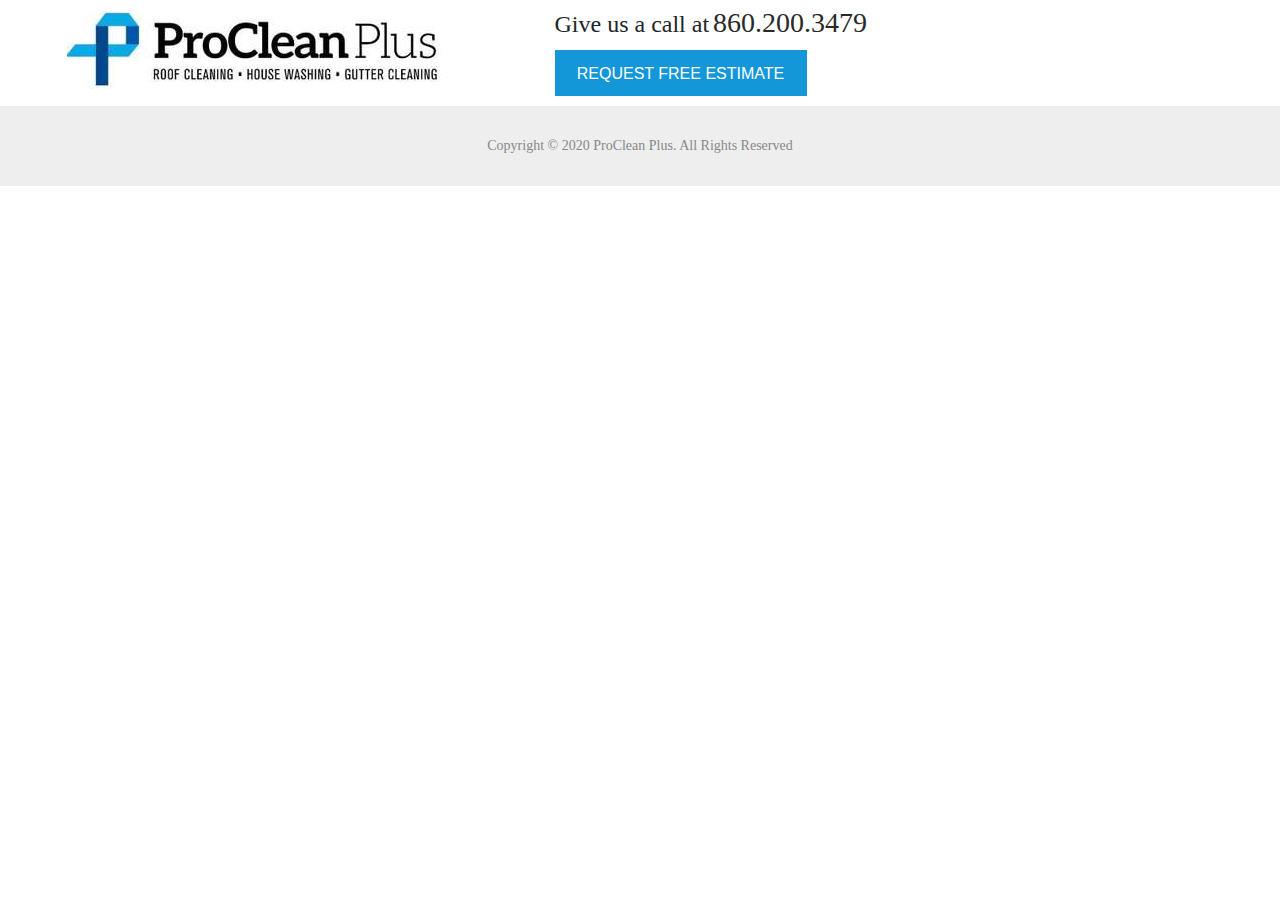
==== roofwash.html @ 71ecc5a1 "page set up" ====
<!DOCTYPE html>
<html lang="en">

<head>
    <meta charset="UTF-8" />
    <meta http-equiv="X-UA-Compatible" content="IE=edge" />
    <meta name="viewport" content="width=device-width, initial-scale=1.0" />
    <title>Pro Clean Plus HTML 5 Landing Page</title>
    <!-- Cabin Font CSS -->
    <link rel="preconnect" href="https://fonts.googleapis.com" />
    <link rel="preconnect" href="https://fonts.gstatic.com" crossorigin />
    <link href="https://fonts.googleapis.com/css2?family=Cabin:wght@400;500;600;700&display=swap" rel="stylesheet" />
    <!-- Bai Jamjuree Font CSS -->
    <link rel="stylesheet" href="assets/css/bai-jamjuree-fonts.css" />
    <!-- Bootstrap CSS -->
    <link rel="stylesheet" href="assets/css/bootstrap.min.css" />
    <!-- Style CSS -->
    <link rel="stylesheet" href="assets/css/style.css" />
</head>

<body>
    <!-- Bootstrap JS -->
    <header class="header-area">
        <div class="container">
            <div class="row">
                <div class="col-lg-5">
                    <img src="./assets/Images/main-logo.jpg" alt="" srcset="">
                </div>
                <div class="col-lg-7">
                    <div>
                        <p class="call-info">
                            <span>Give us a call at</span>
                            <a href="tel:+8602003479">860.200.3479</a>
                        </p>
                        <div class="header-btn">
                            <a class="btn-primary" href="">REQUEST FREE ESTIMATE</a>
                        </div>
                    </div>
                </div>
            </div>
        </div>
    </header>


    <footer class="footer-area">
        <p>Copyright © 2020 ProClean Plus. All Rights Reserved</p>
    </footer>
    <script src="assets/js/bootstrap.bundle.min.js"></script>
</body>

</html>
---- assets/css/bai-jamjuree-fonts.css ----
@font-face {
  font-family: "bai_jamjureebold";
  src: url([data-uri])
    format("truetype");
  font-weight: normal;
  font-style: normal;
}

@font-face {
  font-family: "bai_jamjureeregular";
  src: url([data-uri])
    format("truetype");
  font-weight: normal;
  font-style: normal;
}

@font-face {
  font-family: "bai_jamjuree_lightregular";
  src: url([data-uri])
    format("truetype");
  font-weight: normal;
  font-style: normal;
}

@font-face {
  font-family: "bai_jamjuree_mediumregular";
  src: url([data-uri])
    format("truetype");
  font-weight: normal;
  font-style: normal;
}

@font-face {
  font-family: "bai_jamjuree_semiboldregular";
  src: url([data-uri])
    format("truetype");
  font-weight: normal;
  font-style: normal;
}
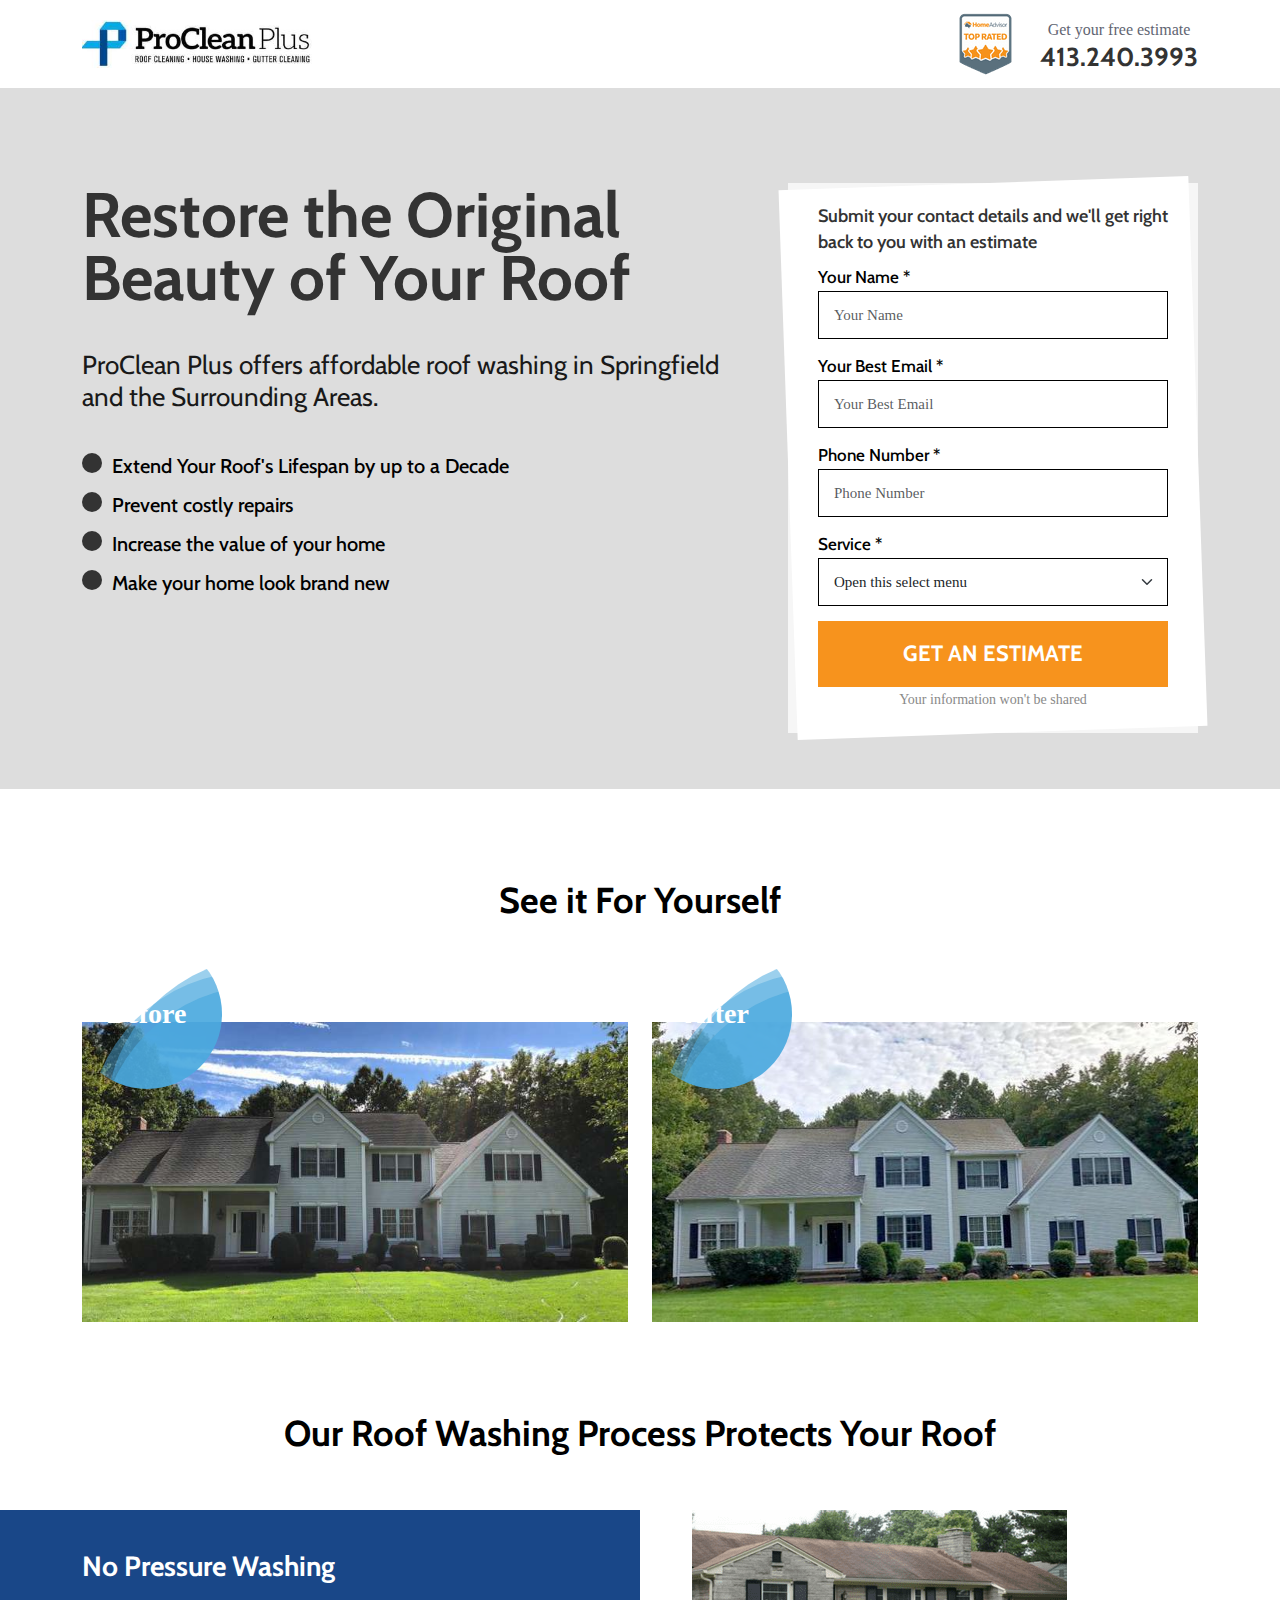
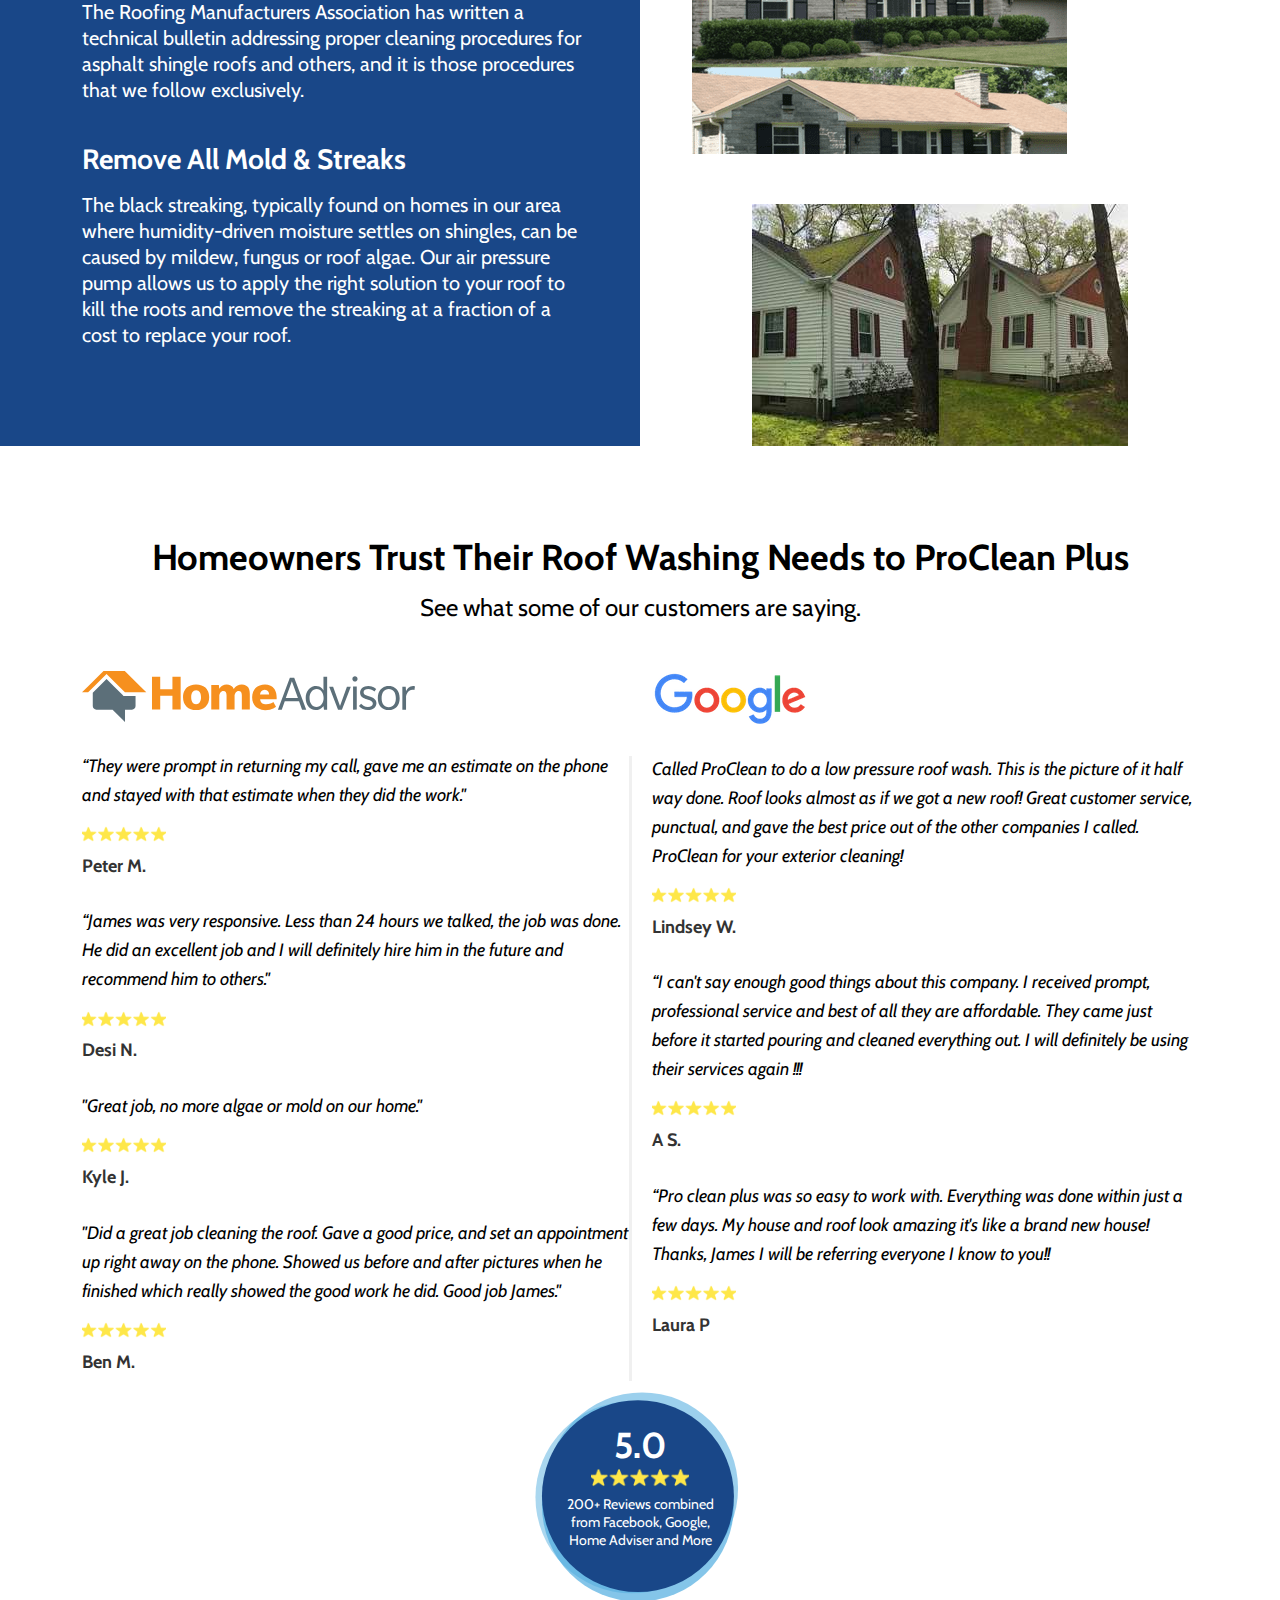
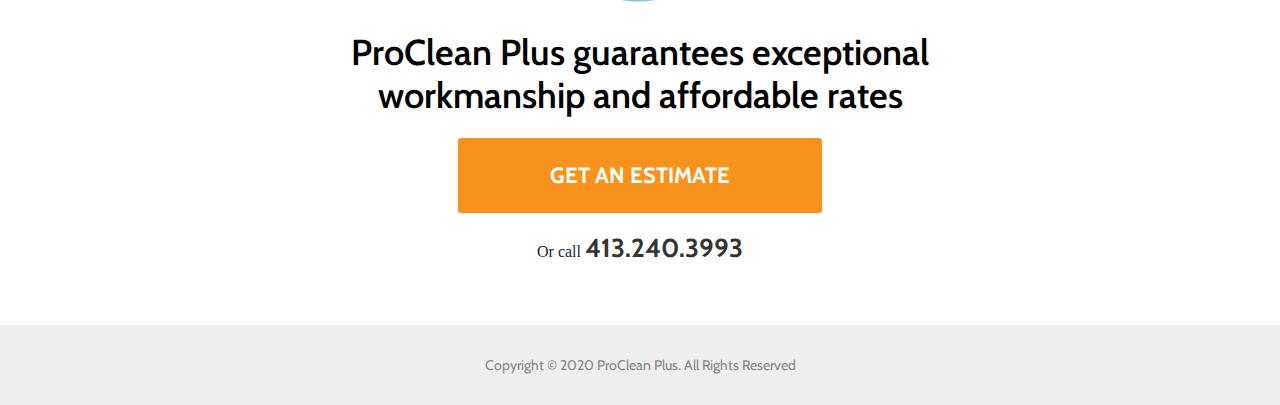
==== commit be64f8e8: "washing page update" ====
--- a/roofwash.html
+++ b/roofwash.html
@@ -5,7 +5,7 @@
     <meta charset="UTF-8" />
     <meta http-equiv="X-UA-Compatible" content="IE=edge" />
     <meta name="viewport" content="width=device-width, initial-scale=1.0" />
-    <title>Pro Clean Plus HTML 5 Landing Page</title>
+    <title>Roof Washing - Pro Clean Plus HTML 5 Landing Page</title>
     <!-- Cabin Font CSS -->
     <link rel="preconnect" href="https://fonts.googleapis.com" />
     <link rel="preconnect" href="https://fonts.gstatic.com" crossorigin />
@@ -20,31 +20,299 @@
 
 <body>
     <!-- Bootstrap JS -->
-    <header class="header-area">
+    <header class="header-area roof-header">
+        <div class="container">
+            <div class="row align-items-center">
+                <div class="col-lg-5 col-6">
+                    <div class="roof-logo">
+                        <img src="./assets/Images/main-logo.jpg" alt="" srcset="" />
+                    </div>
+                </div>
+                <div class="col-lg-7 col-6">
+                    <div class=" roof-head-right d-flex align-items-center justify-content-end">
+                        <img class="me-3" src="./assets/Images/roof-washing/top-rated.png" alt="" srcset="">
+                        <p class="call-info m-0">
+                            <span class="">Get your free estimate </span> <br />
+                            <a href="tel:+4132403993">413.240.3993</a>
+                        </p>
+                    </div>
+                </div>
+            </div>
+        </div>
+        </div>
+    </header>
+    <main>
+        <div class="roof-hero-area d-flex align-items-center">
+            <div class="container">
+                <div class="row">
+                    <div class="col-md-7">
+                        <div class="roof-hero-content">
+                            <h2>Restore the Original Beauty of Your Roof</h2>
+                            <p>ProClean Plus offers affordable roof washing in Springfield and the Surrounding Areas.
+                            </p>
+                            <div class="hero-list">
+                                <p>Extend Your Roof's Lifespan by up to a Decade</p>
+                                <p>Prevent costly repairs </p>
+                                <p>Increase the value of your home </p>
+                                <p>Make your home look brand new </p>
+                            </div>
+                        </div>
+                    </div>
+                    <div class="col-md-5">
+                        <div class="roof-washing-form">
+                            <p>Submit your contact details and we'll get right back to you with an estimate</p>
+                            <form action="#">
+                                <div class="form-group">
+                                    <label for="">Your Name *</label>
+                                    <input type="text" class="form-control" placeholder="Your Name"
+                                        fdprocessedid="9j7lqc">
+                                </div>
+                                <div class="form-group">
+                                    <label for="">Your Best Email *</label>
+                                    <input type="email" class="form-control" placeholder="Your Best Email"
+                                        fdprocessedid="876w1z">
+                                </div>
+                                <div class="form-group">
+                                    <label for="">Phone Number *</label>
+                                    <input type="text" class="form-control" placeholder="Phone Number"
+                                        fdprocessedid="obky">
+                                </div>
+                                <div class="form-group">
+                                    <label for="">Service *</label>
+                                    <select class="form-select" id="floatingSelect"
+                                        aria-label="Floating label select example">
+                                        <option selected>Open this select menu</option>
+                                        <option value="">Choose Service</option>
+                                        <option value="Residential Roof Wash">Residential Roof Wash</option>
+                                        <option value="Commercial Roof Wash">Commercial Roof Wash</option>
+                                    </select>
+                                </div>
+                                <div class="submitform">
+                                    <input class="roof-btn" type="submit" value="GET AN ESTIMATE" fdprocessedid="djamx">
+                                    <label for="">Your information won't be shared
+                                    </label>
+                                </div>
+
+                            </form>
+                        </div>
+                    </div>
+                </div>
+            </div>
+        </div>
+
+        <!-- See it For Yourself -->
+        <div class="clean-work see-it py-50">
+            <div class="container">
+                <div class="row">
+                    <div class="col-12">
+                        <div class="roof-section-title">
+                            <h2>See it For Yourself</h2>
+                        </div>
+                    </div>
+                </div>
+            </div>
+            <div class="container">
+                <div class="row">
+                    <div class="col-lg-6 col-md-6">
+                        <div class="single-work see-it-item">
+                            <div class="see-it-btn">
+                                <a class="before-btn" href="#">Before</a>
+                            </div>
+                            <img src="./assets/Images/roof-washing/cleanHome1.jpg" alt="" />
+                        </div>
+                    </div>
+                    <div class="col-lg-6 col-md-6">
+                        <div class="single-work see-it-item">
+                            <div class="see-it-btn">
+                                <a class="before-btn" href="#">After</a>
+                            </div>
+                            <img src="./assets/Images/roof-washing/cleanHome.jpg" alt="" />
+                        </div>
+                    </div>
+                </div>
+            </div>
+        </div>
+
+        <!-- roof-section-title -->
+        <div class="roof-section-title">
+            <div class="container">
+                <div class="row">
+                    <div class="col">
+                        <div class="roof-title">
+                            <h2>Our Roof Washing Process Protects Your Roof</h2>
+                        </div>
+                    </div>
+                </div>
+            </div>
+        </div>
+        <!-- washing-process -->
+        <div class="washing-process">
+            <div class="container">
+                <div class="row ">
+                    <div class="col-lg-6 col-sm-6 col-12">
+                        <div class="washing-process-content">
+                            <div class="single-washing-process">
+                                <h3>No Pressure Washing</h3>
+                                <p>The Roofing Manufacturers Association has written a technical bulletin addressing
+                                    proper cleaning procedures for asphalt shingle roofs and others, and it is those
+                                    procedures that we follow exclusively.</p>
+                            </div>
+                            <div class="single-washing-process">
+                                <h3>Remove All Mold & Streaks</h3>
+                                <p>The black streaking, typically found on homes in our area where humidity-driven
+                                    moisture settles on shingles, can be caused by mildew, fungus or roof algae. Our
+                                    air pressure pump allows us to apply the right solution to your roof to kill the
+                                    roots and remove the streaking at a fraction of a cost to replace your roof.</p>
+                            </div>
+                        </div>
+                    </div>
+                    <div class="col-lg-6 col-sm-6 col-12">
+                        <div class="washing-process-images">
+                            <div class="single-washing-img first-washing-img">
+                                <img src="./assets/Images/roof-washing/single-washing-process1.png" alt="">
+                            </div>
+                            <div class="single-washing-img second-washing-img">
+                                <img src="./assets/Images/roof-washing/single-washing-process2.jpg" alt="">
+                            </div>
+                        </div>
+                    </div>
+
+                </div>
+            </div>
+        </div>
+        <!-- customers feedback area -->
+        <div class="customers-feedback">
+            <div class="container">
+                <div class="row">
+                    <div class="col">
+                        <div class="feedback-title">
+                            <h2>Homeowners Trust Their Roof Washing Needs to ProClean Plus</h2>
+                            <p>See what some of our customers are saying.
+                            </p>
+                        </div>
+                    </div>
+                </div>
+            </div>
+            <div class="container">
+                <div class="row">
+                    <div class="col-md-6">
+                        <div class="single-feedback">
+                            <img src="./assets/Images/roof-washing/homeadvisor.svg" alt="" srcset="">
+                            <div class="single-customer-feedback">
+                                <p>
+                                    “They were prompt in returning my call, gave me an estimate on the phone and stayed
+                                    with that estimate when they did the work."
+                                </p>
+                                <img src="./assets/Images/testimonial-review.png" alt="">
+                                <h5>Peter M.</h5>
+                            </div>
+                            <div class="single-customer-feedback">
+                                <p>
+                                    “James was very responsive. Less than 24 hours we talked, the job was done. He did
+                                    an excellent job and I will definitely hire him in the future and recommend him to
+                                    others."
+                                </p>
+                                <img src="./assets/Images/testimonial-review.png" alt="">
+                                <h5>Desi N.</h5>
+                            </div>
+                            <div class="single-customer-feedback">
+                                <p>
+                                    "Great job, no more algae or mold on our home."
+                                </p>
+                                <img src="./assets/Images/testimonial-review.png" alt="">
+                                <h5>Kyle J.</h5>
+                            </div>
+                            <div class="single-customer-feedback">
+                                <p>
+                                    "Did a great job cleaning the roof. Gave a good price, and set an appointment up
+                                    right away on the phone. Showed us before and after pictures when he finished which
+                                    really showed the good work he did. Good job James."
+                                </p>
+                                <img src="./assets/Images/testimonial-review.png" alt="">
+                                <h5>Ben M.</h5>
+                            </div>
+                        </div>
+                    </div>
+                    <div class="col-md-6">
+                        <div class="single-feedback single-right-feedback">
+                            <img src="./assets/Images/roof-washing/google-logo.png" alt="" srcset="">
+                            <div class="single-customer-feedback">
+                                <p>Called ProClean to do a low pressure roof wash. This is the picture of it half way
+                                    done. Roof looks almost as if we got a new roof! Great customer service, punctual,
+                                    and gave the best price out of the other companies I called. ProClean for your
+                                    exterior cleaning!</p>
+                                <img src="./assets/Images/testimonial-review.png" alt="">
+                                <h5>Lindsey W.</h5>
+                            </div>
+                            <div class="single-customer-feedback">
+                                <p>“I can't say enough good things about this company. I received prompt, professional
+                                    service and best of all they are affordable. They came just before it started
+                                    pouring and cleaned everything out. I will definitely be using their services again
+                                    !!!</p>
+                                <img src="./assets/Images/testimonial-review.png" alt="">
+                                <h5>A S.</h5>
+                            </div>
+                            <div class="single-customer-feedback">
+                                <p>“Pro clean plus was so easy to work with. Everything was done within just a few days.
+                                    My house and roof look amazing it's like a brand new house! Thanks, James I will be
+                                    referring everyone I know to you!! </p>
+                                <img src="./assets/Images/testimonial-review.png" alt="">
+                                <h5>Laura P</h5>
+                            </div>
+                        </div>
+                    </div>
+                </div>
+            </div>
+            <div class="container">
+                <div class="row">
+                    <div class="col-12">
+                        <div class="customer-content">
+                            <div class="customer-review">
+                                <!-- <img src="./assets/Images/roof-washing/customar-review.svg" alt="" srcset=""> -->
+                                <h4>5.0</h4>
+                                <img src="./assets/Images/testimonial-review.png" alt="">
+                                <p>200+ Reviews combined from Facebook, Google, Home Adviser and More
+
+                                </p>
+                            </div>
+                            <h3>ProClean Plus guarantees exceptional <br /> workmanship and affordable rates</h3>
+                            <div class="customer-help">
+                                <a class="roof-btn" href="#">GET AN ESTIMATE</a>
+                                <p>
+                                    <span>Or call</span>
+                                    <a href="tel:+4132403993">413.240.3993</a>
+                                </p>
+                            </div>
+                        </div>
+                    </div>
+                </div>
+            </div>
+        </div>
+    </main>
+
+
+
+    <footer class="footer-area roof-washing-footer">
         <div class="container">
             <div class="row">
-                <div class="col-lg-5">
-                    <img src="./assets/Images/main-logo.jpg" alt="" srcset="">
-                </div>
-                <div class="col-lg-7">
-                    <div>
-                        <p class="call-info">
-                            <span>Give us a call at</span>
-                            <a href="tel:+8602003479">860.200.3479</a>
-                        </p>
-                        <div class="header-btn">
-                            <a class="btn-primary" href="">REQUEST FREE ESTIMATE</a>
-                        </div>
-                    </div>
-                </div>
-            </div>
-        </div>
-    </header>
-
-
-    <footer class="footer-area">
-        <p>Copyright © 2020 ProClean Plus. All Rights Reserved</p>
+                <div class="col">
+                    <p>
+                        Copyright © 2020 ProClean Plus. All Rights Reserved
+                    </p>
+                </div>
+            </div>
+
+        </div>
     </footer>
+
+
+
+
+
+
+
+
+
     <script src="assets/js/bootstrap.bundle.min.js"></script>
 </body>
 
--- a/assets/css/style.css
+++ b/assets/css/style.css
@@ -8,6 +8,7 @@
   --pcp-primary-font-family: "Cabin", sans-serif;
   --pcp-secondary-font-family: "bai_jamjureebold";
 }
+/* font-family: var(--pcp-secondary-font-family); */
 *,
 *::before,
 *::after {
@@ -51,12 +52,10 @@
 .container {
   width: 100%;
   margin: 0 auto;
-  max-width: 1170px;
+  max-width: 1140px;
 }
 .btn-primary {
-  display: flex;
-  align-items: center;
-  justify-content: center;
+  display: inline-block;
   width: 252px;
   height: 46px;
   background: rgba(19, 151, 216, 1);
@@ -67,6 +66,7 @@
   font-family: Arial, sans-serif;
   text-align: center;
   transition: all 0.3s ease 0s;
+  line-height: 46px;
 }
 .py-50 {
   padding: 50px 0;
@@ -78,6 +78,10 @@
 .header-area {
   padding: 10px 0;
   background: rgba(255, 255, 255, 1);
+  box-shadow: rgba(0, 0, 0, 0.15) 0px 1px 5px 0px;
+}
+a.btn-primary.mobile-btn {
+  display: none;
 }
 .call-info span {
   font-size: 24px;
@@ -87,9 +91,181 @@
 .call-info a {
   color: rgb(41, 41, 41);
   font-size: 28px;
-}
-
+  text-decoration: underline;
+  margin-right: 12px;
+}
+/* Hero area */
+.hero-area {
+  position: relative;
+  min-height: 780px;
+}
+.hero-content h2 {
+  font-weight: 700;
+  font-family: bai_jamjuree_semiboldregular;
+  font-size: 42px;
+  color: rgb(0, 0, 0);
+  line-height: 58px;
+}
+
+.hero-content > p {
+  font-family: bai_jamjuree_lightregular;
+  color: rgb(49, 49, 49);
+  font-size: 22px;
+  line-height: 32px;
+}
+.hero-btn .cta-btn {
+  margin-left: 0;
+  margin-top: 30px;
+  width: 360px;
+}
+
+.hero-btn p {
+  margin-top: 15px;
+  font-family: bai_jamjuree_lightregular;
+  font-size: 20px;
+  color: rgb(62, 62, 100);
+}
+
+.hero-btn {
+  margin: 30px 0 26px;
+  width: 360px;
+  text-align: center;
+  margin-left: 8px;
+}
+
+.hero-btn p a {
+  font-size: 24px;
+  font-weight: 700;
+  color: #3e3e64;
+  text-decoration: underline;
+}
+
+.hero-btn .cta-btn a {
+  width: 360px;
+}
+.hero-quote {
+  position: relative;
+}
+
+.hero-quote img {
+  position: absolute;
+  right: 0;
+}
+
+.hero-quote p {
+  padding-right: 106px;
+  line-height: 31px;
+  font-family: bai_jamjuree_lightregular;
+  font-size: 20px;
+  color: rgb(38, 38, 63);
+  font-style: italic;
+}
+.hero-review {
+  display: flex;
+  align-items: center;
+  justify-content: space-between;
+  font-family: bai_jamjuree_lightregular;
+  font-size: 22px;
+  color: rgb(96, 96, 104);
+  font-style: italic;
+  margin-top: 20px;
+}
+.hero-review h4 {
+  margin-bottom: 2px;
+}
+
+.hero-review p {
+  font-size: 18px;
+}
+
+.hero-action {
+  text-align: center;
+}
+
+.hero-action img {
+  margin-bottom: 10px;
+}
+
+.hero-action .btn-primary {
+  display: block;
+  border-style: solid;
+  z-index: 89;
+  width: 170px;
+  height: 44px;
+  line-height: 44px;
+  background: rgba(19, 151, 216, 0);
+  color: #1397d8;
+  border-width: 1px;
+  border-color: #1397d8;
+  font-size: 16px;
+  font-weight: 400;
+  font-style: normal;
+  text-align: center;
+}
+
+.hero-img {
+  background: rgba(255, 255, 255, 0);
+  background-image: url(../Images/herobg.jpg);
+  background-repeat: no-repeat;
+  background-position: center center;
+  background-size: cover;
+  width: 46%;
+  height: 100%;
+  position: absolute;
+  top: 0;
+  right: 0;
+}
+
+/* service details */
+.services-details {
+  position: relative;
+  padding: 90px 0;
+}
+.single-services-img {
+  background: url(../Images/process1.jpg) no-repeat scroll center center/cover;
+  width: 50%;
+  height: 100%;
+  position: absolute;
+  top: 0;
+  right: 0;
+}
+.single-services-img.left-auto {
+  background: url(../Images/process2.jpg) no-repeat scroll center center/cover;
+  right: auto;
+  left: 0;
+}
+.single-services-img2 {
+  background: url(../Images/process3.jpg) no-repeat scroll center center/cover;
+  width: 50%;
+  height: 100%;
+  position: absolute;
+  top: 0;
+  right: 0;
+}
+.single-services-img2.left-auto {
+  background: url(../Images/process4.jpg) no-repeat scroll center center/cover;
+  right: auto;
+  left: 0;
+}
+
+.single-services h3 {
+  font-family: bai_jamjuree_semiboldregular;
+  font-size: 36px;
+  color: rgb(78, 78, 78);
+  line-height: 38px;
+}
+
+.single-services p {
+  font-family: bai_jamjuree_lightregular;
+  font-size: 22px;
+  color: rgb(38, 38, 63);
+  line-height: 34px;
+}
 /* testimonial area */
+.testimonial-area {
+  position: relative;
+  padding: 120px 0 70px;
+}
 .testimonial-review {
   display: flex;
   align-items: center;
@@ -107,12 +283,28 @@
   z-index: 24;
   max-width: 540px;
   max-height: 360px;
-  width: 540px;
+  width: 100%;
   height: 360px;
   padding: 0 32px;
   font-size: 20px;
   font-style: italic;
   color: #26263f;
+  font-family: var(--pcp-secondary-font-family);
+}
+.single-testimonial p {
+  color: #26263f;
+  font-weight: 400 !important;
+  font-family: bai_jamjuree_lightregular;
+  line-height: 29px;
+}
+
+.single-testimonial h5 {
+  color: #26263f;
+  font-weight: 400 !important;
+  font-family: bai_jamjuree_lightregular;
+  line-height: 29px;
+  margin: 16px 0;
+  font-size: 20px;
 }
 
 .testimonial-area.py-50 {
@@ -132,10 +324,7 @@
 
 /* clean work */
 .clean-btn {
-  display: block;
   background: rgba(35, 78, 151, 1);
-  border-style: none;
-  border-radius: 0px;
   width: 183px;
   height: 57px;
   position: relative;
@@ -149,8 +338,6 @@
 
 .clean-btn a {
   background: rgba(19, 151, 216, 1);
-  border-style: none;
-  border-radius: 0px;
   left: 8px;
   top: 9px;
   z-index: 96;
@@ -162,11 +349,25 @@
   justify-content: center;
 }
 /* work process area */
+.work-process-area {
+  position: relative;
+  /* height: 1100px; */
+}
+
+.process-img {
+  background: url(../Images/home.png) no-repeat scroll center center / cover;
+  width: 46%;
+  height: 100%;
+  position: absolute;
+  top: 0;
+  right: 0;
+}
 .process-title h2 {
   font-size: 48px;
   color: #222;
   font-weight: 700;
   margin-bottom: 40px;
+  font-family: var(--pcp-secondary-font-family);
 }
 .process-list {
   display: flex;
@@ -240,10 +441,7 @@
   margin-bottom: 35px;
 }
 .cta-btn {
-  display: block;
   background: rgba(35, 78, 151, 1);
-  border-style: none;
-  border-radius: 0px;
   position: relative;
   font-family: bai_jamjuree_lightregular;
   font-size: 22px;
@@ -255,8 +453,6 @@
 }
 .cta-btn a {
   background: rgba(19, 151, 216, 1);
-  border-style: none;
-  border-radius: 0px;
   right: 8px;
   bottom: 9px;
   z-index: 96;
@@ -281,13 +477,758 @@
   color: #3e3e64;
   text-decoration: underline;
 }
-/* Footer area */
-.footer-area p {
-  display: block;
-  padding: 40px 0;
+footer.footer-area {
+  padding: 10px 0;
+  position: relative;
+}
+
+footer.footer-area p {
   text-align: center;
   font-size: 14px;
   color: #888;
+}
+/* Roof washing */
+.roof-logo img {
+  width: 230px;
+}
+
+.roof-head-right .call-info span {
+  color: rgb(95, 101, 114);
+  font-weight: normal;
+  font-size: 16px;
+}
+
+.roof-head-right .call-info {
+  text-align: center;
+}
+
+.roof-head-right .call-info a {
+  color: rgb(51, 51, 51);
+  font-family: Cabin;
+  font-weight: 700;
+  font-style: normal;
+  font-size: 26px;
+  text-decoration: none;
+  margin-right: 0;
+}
+/* roof hero area */
+.roof-hero-area.d-flex.align-items-center {
+  padding: 95px 0 56px;
+  background: #ddd;
+}
+.roof-hero-content h2 {
+  font-family: Cabin;
+  font-weight: 700;
+  font-style: normal;
+  font-size: 63px;
+  color: rgb(51, 51, 51);
+  line-height: 1;
+}
+.roof-hero-content > p {
+  font-family: Cabin;
+  font-weight: 400;
+  font-style: normal;
+  font-size: 26px;
+  color: rgb(25, 25, 25);
+  line-height: 32px;
+  margin: 40px 0;
+}
+
+.hero-list p {
+  position: relative;
+  font-weight: 500;
+  font-family: Cabin;
+  color: rgb(0, 0, 0);
+  font-size: 20px;
+  margin-bottom: 13px;
+  padding-left: 30px;
+}
+
+.hero-list p:before {
+  position: absolute;
+  left: 0;
+  top: 0;
+  content: "";
+  width: 20px;
+  height: 20px;
+  background: #333;
+  /* background: url(../Images/roof-washing/list-circle.svg); */
+  border-radius: 50%;
+}
+
+.hero-list {
+  margin-top: 30px;
+}
+.roof-washing-form {
+  background: #f7f7f7f7;
+  padding: 20px 30px;
+  position: relative;
+  z-index: 999;
+  max-width: 410px;
+  width: 100%;
+  margin-left: auto;
+}
+.roof-washing-form:before {
+  position: absolute;
+  content: "";
+  left: 0;
+  top: 0;
+  height: 100%;
+  width: 100%;
+  background: #fff;
+  z-index: -1;
+  transform: rotate(-2deg);
+}
+.roof-washing-form p {
+  font-weight: 600;
+  font-family: Cabin;
+  font-size: 18px;
+  color: rgb(51, 51, 51);
+  font-style: normal;
+}
+
+.form-group lavel {
+  font-family: Cabin;
+  font-weight: 700;
+  font-size: 29px;
+  line-height: 19px;
+  color: #000;
+}
+
+.roof-washing-form .form-group label {
+  font-family: Cabin;
+  font-weight: 500;
+  font-size: 17px;
+  line-height: 19px;
+  color: #000;
+}
+
+.roof-washing-form .form-group input {
+  height: 48px;
+  font-size: 15px;
+  line-height: 15px;
+  padding-left: 15px;
+  padding-right: 15px;
+  border: 1px solid #000;
+  border-radius: 0;
+}
+
+.roof-washing-form .form-group {
+  margin-bottom: 15px;
+}
+
+.roof-washing-form .form-group .form-select {
+  height: 48px;
+  font-size: 15px;
+  line-height: 15px;
+  padding-left: 15px;
+  padding-right: 15px;
+  border: 1px solid #000;
+  border-radius: 0;
+}
+input.roof-btn {
+  display: inline-block;
+  border-radius: 0;
+  width: 100%;
+  height: 66px;
+  line-height: 66px;
+  background: rgba(247, 147, 29, 1);
+  color: #fff;
+  font-size: 22px;
+  font-weight: 700;
+  font-family: Cabin;
+  text-align: center;
+  border: transparent;
+}
+.submitform label {
+  text-align: center;
+  display: block;
+  font-size: 14px;
+  font-weight: 400;
+  color: rgb(137, 137, 137);
+}
+/* show for yourself */
+.roof-section-title h2 {
+  text-align: center;
+  font-family: Cabin;
+  font-weight: 700;
+  font-style: normal;
+  font-size: 36px;
+  color: rgb(0, 0, 0);
+}
+
+.single-work.see-it-item img {
+  width: 100%;
+  height: 300px;
+}
+.single-work.see-it-item .see-it-btn a {
+  font-weight: 700;
+  font-family: "Luckiest Guy";
+  font-size: 28px;
+  color: rgb(255, 255, 255);
+  font-style: normal;
+  position: absolute;
+  text-align: center;
+  top: 50%;
+  left: 50%;
+  transform: translate(-50%, -50%);
+}
+.see-it .roof-section-title {
+  margin-bottom: 100px;
+}
+.single-work.see-it-item .see-it-btn {
+  position: absolute;
+  background: url(../Images/roof-washing/circle-before-after.svg);
+  height: 150px;
+  width: 150px;
+  text-align: center;
+  border-radius: 50%;
+  left: -10px;
+  top: -83px;
+}
+
+.single-work.see-it-item {
+  position: relative;
+}
+
+.washing-process .roof-section-title {
+  margin-bottom: 60px;
+}
+
+.single-washing-process h3 {
+  font-family: Cabin;
+  font-weight: 700;
+  font-style: normal;
+  font-size: 28px;
+  color: rgb(255, 255, 255);
+}
+
+.single-washing-process p {
+  font-family: Cabin;
+  font-weight: 400;
+  font-style: normal;
+  color: rgb(255, 255, 255);
+  font-size: 20px;
+  padding-right: 40px;
+}
+.washing-process {
+  position: relative;
+}
+.washing-process:before {
+  position: absolute;
+  content: "";
+  width: 50%;
+  height: 100%;
+  position: absolute;
+  top: 0;
+  left: 0;
+  background: #194788;
+  z-index: -1;
+}
+.single-washing-process {
+  margin-top: 40px;
+}
+.roof-section-title {
+  margin: 40px 0;
+}
+.single-washing-img.second-washing-img {
+  margin-top: 50px;
+}
+.single-washing-img img {
+  position: relative;
+  z-index: -1;
+}
+
+.single-washing-img img:before {
+  position: absolute;
+  width: 90px;
+  height: 91px;
+  left: -25px;
+  top: -35px;
+  background: #333;
+  content: "";
+  border-radius: 50%;
+  z-index: 99;
+}
+.washing-process-images {
+  padding-left: 40px;
+}
+.single-washing-img.second-washing-img {
+  margin-top: 50px;
+  margin-left: 60px;
+}
+.customers-feedback {
+  padding: 90px 0 60px;
+}
+
+.feedback-title h2 {
+  font-family: Cabin;
+  font-weight: 700;
+  font-size: 36px;
+  color: rgb(0, 0, 0);
+}
+
+.feedback-title p {
+  font-family: Cabin;
+  font-weight: 400;
+  font-style: normal;
+  font-size: 24px;
+  color: rgb(0, 0, 0);
+}
+
+.feedback-title {
+  text-align: center;
+  margin-bottom: 50px;
+}
+
+.single-feedback img {
+  width: 333px;
+}
+
+.single-feedback.single-right-feedback > img {
+  width: auto;
+}
+
+.single-customer-feedback {
+  margin-top: 30px;
+}
+
+.single-customer-feedback p {
+  font-family: Cabin;
+  font-weight: 400;
+  font-style: italic;
+  font-size: 18px;
+  line-height: 29px;
+  color: rgb(0, 0, 0);
+}
+
+.single-customer-feedback img {
+  width: 84px;
+}
+
+.single-customer-feedback h5 {
+  font-size: 18px;
+  color: rgb(51, 51, 51);
+  font-family: Cabin;
+  font-weight: 700;
+  font-style: normal;
+  margin: 10px 0;
+}
+.customer-review {
+  width: 228px;
+  height: 228px;
+  margin: 0 auto;
+  background: url(../Images/roof-washing/customar-review.svg) no-repeat scroll
+    center center/cover;
+  text-align: center;
+  display: flex;
+  align-items: center;
+  justify-content: center;
+  flex-direction: column;
+}
+.customer-review h4 {
+  font-family: Cabin;
+  font-weight: 700;
+  font-style: normal;
+  font-size: 36px;
+  color: rgb(255, 255, 255);
   line-height: 0;
-  background-color: rgba(238, 238, 238, 1);
-}
+}
+
+.customer-review img {
+  width: 98px;
+  margin: 8px 0px;
+}
+.customer-content {
+  text-align: center;
+}
+.customer-review p {
+  font-size: 14px;
+  font-family: Cabin;
+  font-weight: 400;
+  font-style: normal;
+  color: rgb(255, 255, 255);
+  padding: 0 28px;
+  line-height: 18px;
+}
+.customer-content h3 {
+  text-align: center;
+  font-family: Cabin;
+  font-weight: 600;
+  font-style: normal;
+  font-size: 36px;
+  color: rgb(0, 0, 0);
+  margin: 20px 0;
+}
+a.roof-btn {
+  display: inline-block;
+  border-radius: 3px;
+  width: 364px;
+  height: 75px;
+  line-height: 75px;
+  background: rgba(247, 147, 29, 1);
+  color: #fff;
+  font-size: 22px;
+  font-weight: 700;
+  font-family: Cabin;
+  text-align: center;
+}
+a.roof-btn {
+  display: inline-block;
+  border-radius: 3px;
+  width: 364px;
+  height: 75px;
+  line-height: 75px;
+  background: rgba(247, 147, 29, 1);
+  color: #fff;
+  font-size: 22px;
+  font-weight: 700;
+  font-family: Cabin;
+  text-align: center;
+}
+
+.customer-help span {
+  caret-color: rgb(95, 101, 114);
+  font-weight: normal;
+  font-size: 16px;
+}
+
+.customer-help p a {
+  color: rgb(51, 51, 51);
+  font-family: Cabin;
+  font-weight: 700;
+  font-style: normal;
+  font-size: 26px;
+}
+
+.customer-help p {
+  margin-top: 22px;
+}
+.single-feedback.single-right-feedback {
+  position: relative;
+}
+
+.single-feedback.single-right-feedback:before {
+  position: absolute;
+  left: -23px;
+  top: 85px;
+  content: "";
+  z-index: 52;
+  width: 3px;
+  height: 625px;
+  background: rgba(240, 240, 240, 1);
+}
+footer.footer-area.roof-washing-footer p {
+  font-family: Cabin;
+  font-weight: 400;
+  font-style: normal;
+  font-size: 14px;
+  color: rgb(136, 136, 136);
+}
+
+footer.footer-area.roof-washing-footer {
+  background: rgba(238, 238, 238, 1);
+  padding: 27px;
+}
+/* Responsive */
+
+@media (min-width: 1200px) {
+}
+
+@media only screen and (min-width: 992px) and (max-width: 1199px) {
+}
+
+@media only screen and (min-width: 768px) and (max-width: 991px) {
+  header.header-area img {
+    width: 218px;
+  }
+  .hero-area {
+    min-height: 680px;
+  }
+  .call-info a {
+    color: rgb(41, 41, 41);
+    font-size: 22px;
+  }
+  .call-info span {
+    font-size: 20px;
+    text-align: center;
+    line-height: 27px;
+  }
+  .hero-content h2 {
+    font-size: 28px;
+    line-height: 38px;
+  }
+  .hero-content > p {
+    font-family: bai_jamjuree_lightregular;
+    color: rgb(49, 49, 49);
+    font-size: 20px;
+    line-height: 30px;
+  }
+  .hero-btn {
+    margin: 0 0 20px;
+    margin-left: 8px;
+  }
+  .hero-btn p a {
+    font-size: 20px;
+  }
+  .hero-btn p {
+    font-size: 18px;
+  }
+
+  .cta-btn a {
+    width: 320px;
+    font-size: 16px;
+  }
+  .hero-btn .cta-btn {
+    margin-left: 0;
+    margin-top: 30px;
+    width: 320px;
+  }
+  .hero-quote img {
+    width: 70px;
+  }
+  .hero-quote p {
+    padding-right: 60px;
+    line-height: 29px;
+    font-size: 18px;
+  }
+  .hero-review h4,
+  .hero-review p {
+    font-size: 14px;
+  }
+  .single-service {
+    display: flex;
+    align-items: center;
+  }
+  .single-service h4 {
+    font-size: 20px;
+    line-height: 30px;
+  }
+  .services-details {
+    padding: 40px 0;
+  }
+  .single-services h3 {
+    font-size: 30px;
+    line-height: 36px;
+  }
+  .single-services h3 {
+    font-size: 30px;
+    line-height: 36px;
+  }
+  .single-services p {
+    font-size: 20px;
+    line-height: 32px;
+  }
+  .single-testimonial {
+    padding: 0 20px;
+    font-size: 18px;
+  }
+  .single-testimonial h5 {
+    margin: 0;
+    font-size: 18px;
+  }
+  .clean-btn {
+    top: 25px;
+    right: 14px;
+    margin-left: auto;
+  }
+  .process-title h2 br {
+    display: none;
+    font-size: 33px;
+  }
+  .process-list-text h3 {
+    font-size: 22px;
+    margin-bottom: 20px;
+  }
+  .process-list p {
+    line-height: 29px;
+    font-size: 18px;
+  }
+  .process-list-text {
+    margin-bottom: 18px;
+  }
+  .cta-area h2 {
+    font-size: 40px;
+    margin-bottom: 30px;
+  }
+  footer.footer-area img {
+    margin-bottom: 12px;
+  }
+
+  footer.footer-area {
+    text-align: center;
+  }
+  /* Roof washing */
+}
+
+@media only screen and (min-width: 576px) and (max-width: 767px) {
+}
+
+@media (max-width: 575px) {
+  a.btn-primary.desktop-btn {
+    display: none;
+  }
+  a.btn-primary.mobile-btn {
+    display: block;
+    width: 100%;
+    font-weight: 700;
+  }
+  p.call-info.m-0.align-self-end {
+    display: none;
+  }
+  .hero-area {
+    position: static;
+    min-height: auto;
+    padding-top: 10px;
+  }
+  .hero-img {
+    width: 100%;
+    height: 250px;
+    position: static;
+  }
+  .hero-area .row {
+    flex-direction: column-reverse;
+  }
+  .hero-review h4 {
+    margin-bottom: 2px;
+    font-size: 18px;
+  }
+  .hero-review p {
+    font-size: 16px;
+  }
+  .hero-action img {
+    margin-bottom: 4px;
+  }
+  .hero-btn {
+    width: 360px;
+    margin: 0 auto;
+    margin-bottom: 20px;
+  }
+  .hero-content h2 {
+    font-size: 28px;
+    line-height: 32px;
+    margin-top: 15px;
+  }
+  .services-details {
+    position: static;
+    padding: 20px 0;
+  }
+  .single-services-img {
+    width: 100%;
+    height: 300px;
+    position: static;
+    margin-top: 20px;
+  }
+  .single-services h3 {
+    font-size: 28px;
+    line-height: 34px;
+  }
+  .single-services.ps-4 {
+    padding-left: 0 !important;
+    margin-top: 20px;
+  }
+  .single-services-img2 {
+    width: 100%;
+    height: 300px;
+    position: static;
+    margin-top: 20px;
+  }
+  .single-services p {
+    font-size: 20px;
+    line-height: 30px;
+  }
+  .single-testimonial {
+    width: 100%;
+    padding: 40px 20px 0;
+    font-size: 18px;
+    max-height: 370px;
+    height: 370px;
+    margin-bottom: 20px;
+  }
+  .single-service img {
+    margin-right: 15px;
+  }
+  .single-service h4 {
+    font-size: 24px;
+    line-height: 32px;
+  }
+  .single-service {
+    padding: 0 6px;
+    margin-bottom: 10px;
+    display: flex;
+    align-items: center;
+  }
+  .single-testimonial > img {
+    position: absolute;
+    right: 50%;
+    top: -26px;
+    transform: translateX(50%);
+  }
+  .single-testimonial h5 {
+    font-size: 18px;
+    margin: 0;
+  }
+  .clean-btn {
+    top: 25px;
+    right: 14px;
+    margin-left: auto;
+  }
+  .single-work {
+    padding: 0 20px;
+  }
+  .testimonial-area {
+    position: relative;
+    padding: 100px 0 20px;
+  }
+  .single-work img {
+    height: 400px;
+    width: 100%;
+  }
+  .section-title.py-50 {
+    padding-top: 20px;
+  }
+  .process-list-text h3 {
+    font-size: 22px;
+
+    margin-bottom: 22px;
+  }
+  .process-list p {
+    line-height: 28px;
+    font-size: 18px;
+  }
+  .process-img {
+    display: none;
+  }
+  .process-title h2 br {
+    display: none;
+  }
+
+  .process-title h2 {
+    font-size: 28px;
+  }
+
+  .cta-area h2 {
+    font-size: 30px;
+    margin-bottom: 27px;
+  }
+  .cta-btn {
+    width: 300px;
+    height: 50px;
+    margin: 0 auto;
+  }
+  .cta-btn a {
+    width: 300px;
+    height: 50px;
+    font-size: 16px;
+    margin: 0 auto;
+  }
+  footer.footer-area img {
+    margin-bottom: 15px;
+    width: 200px;
+  }
+
+  footer.footer-area {
+    text-align: center;
+  }
+  /* Roof washing */
+}
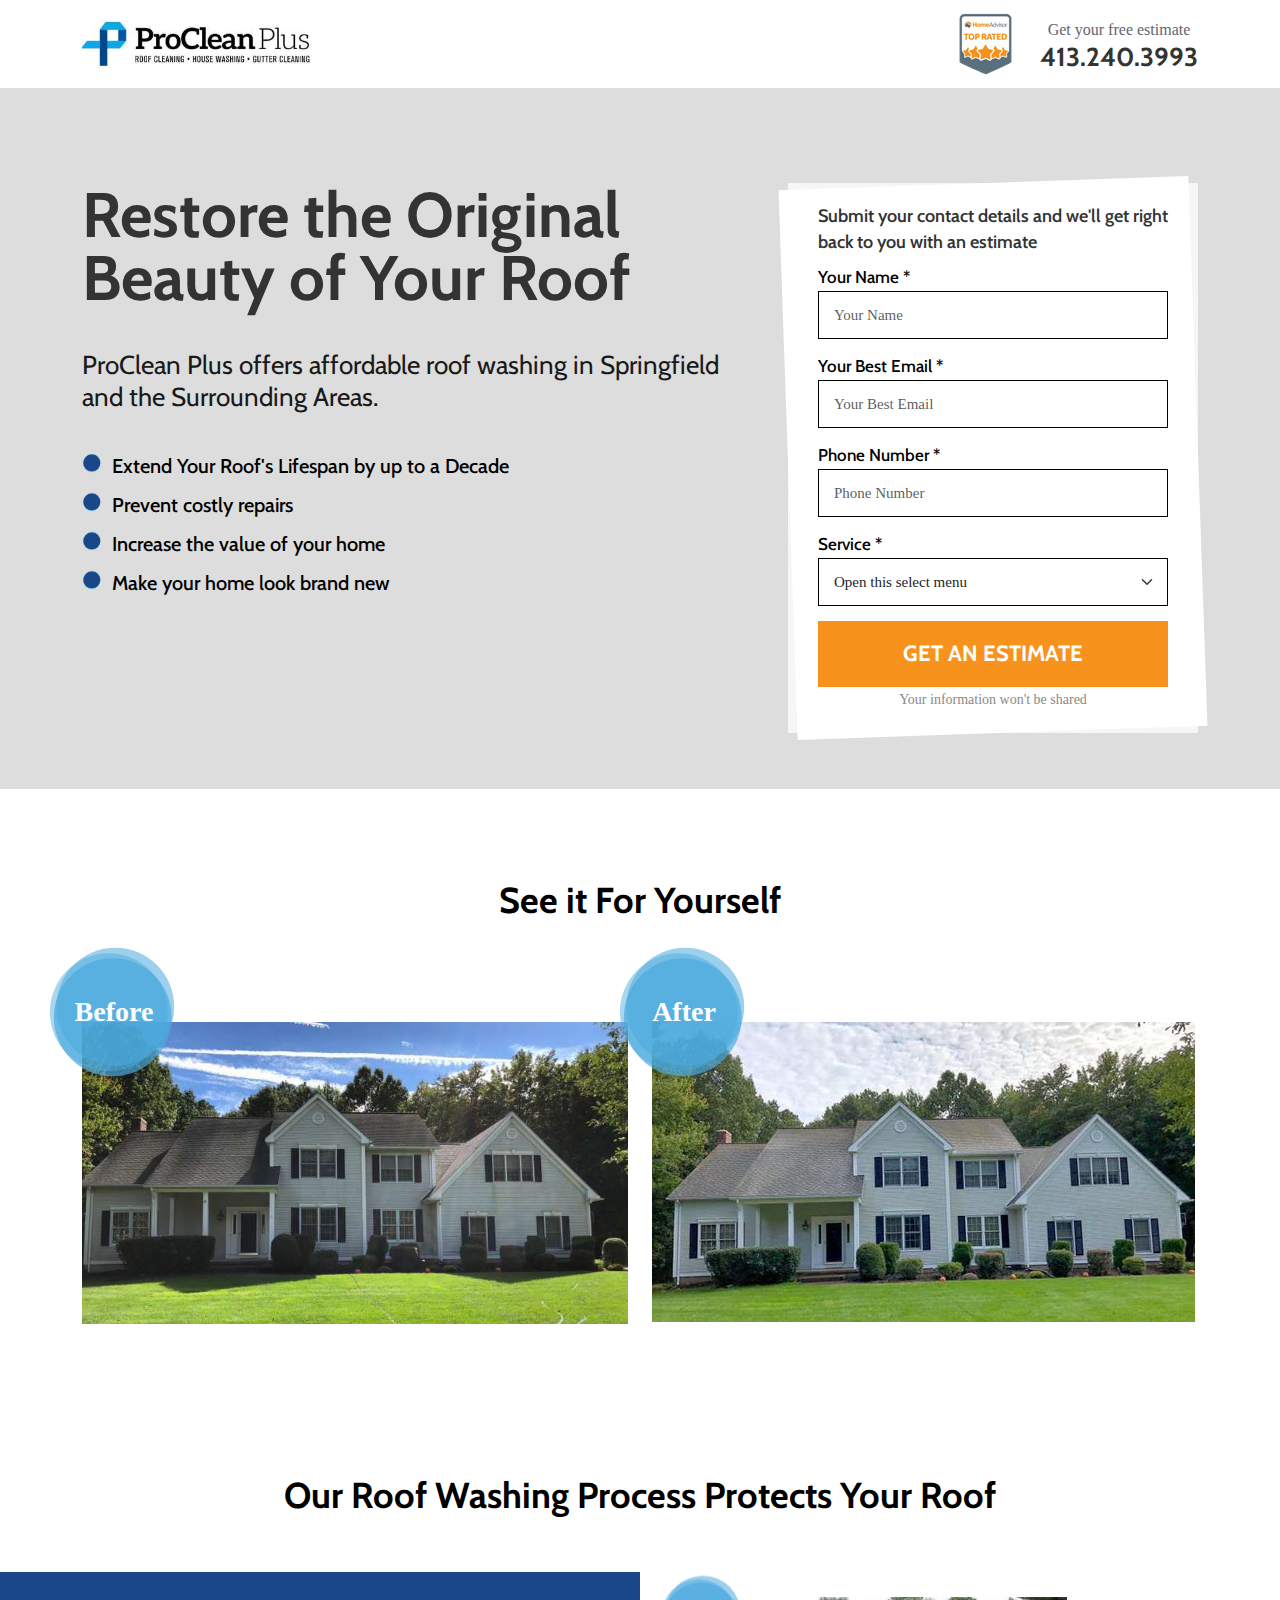
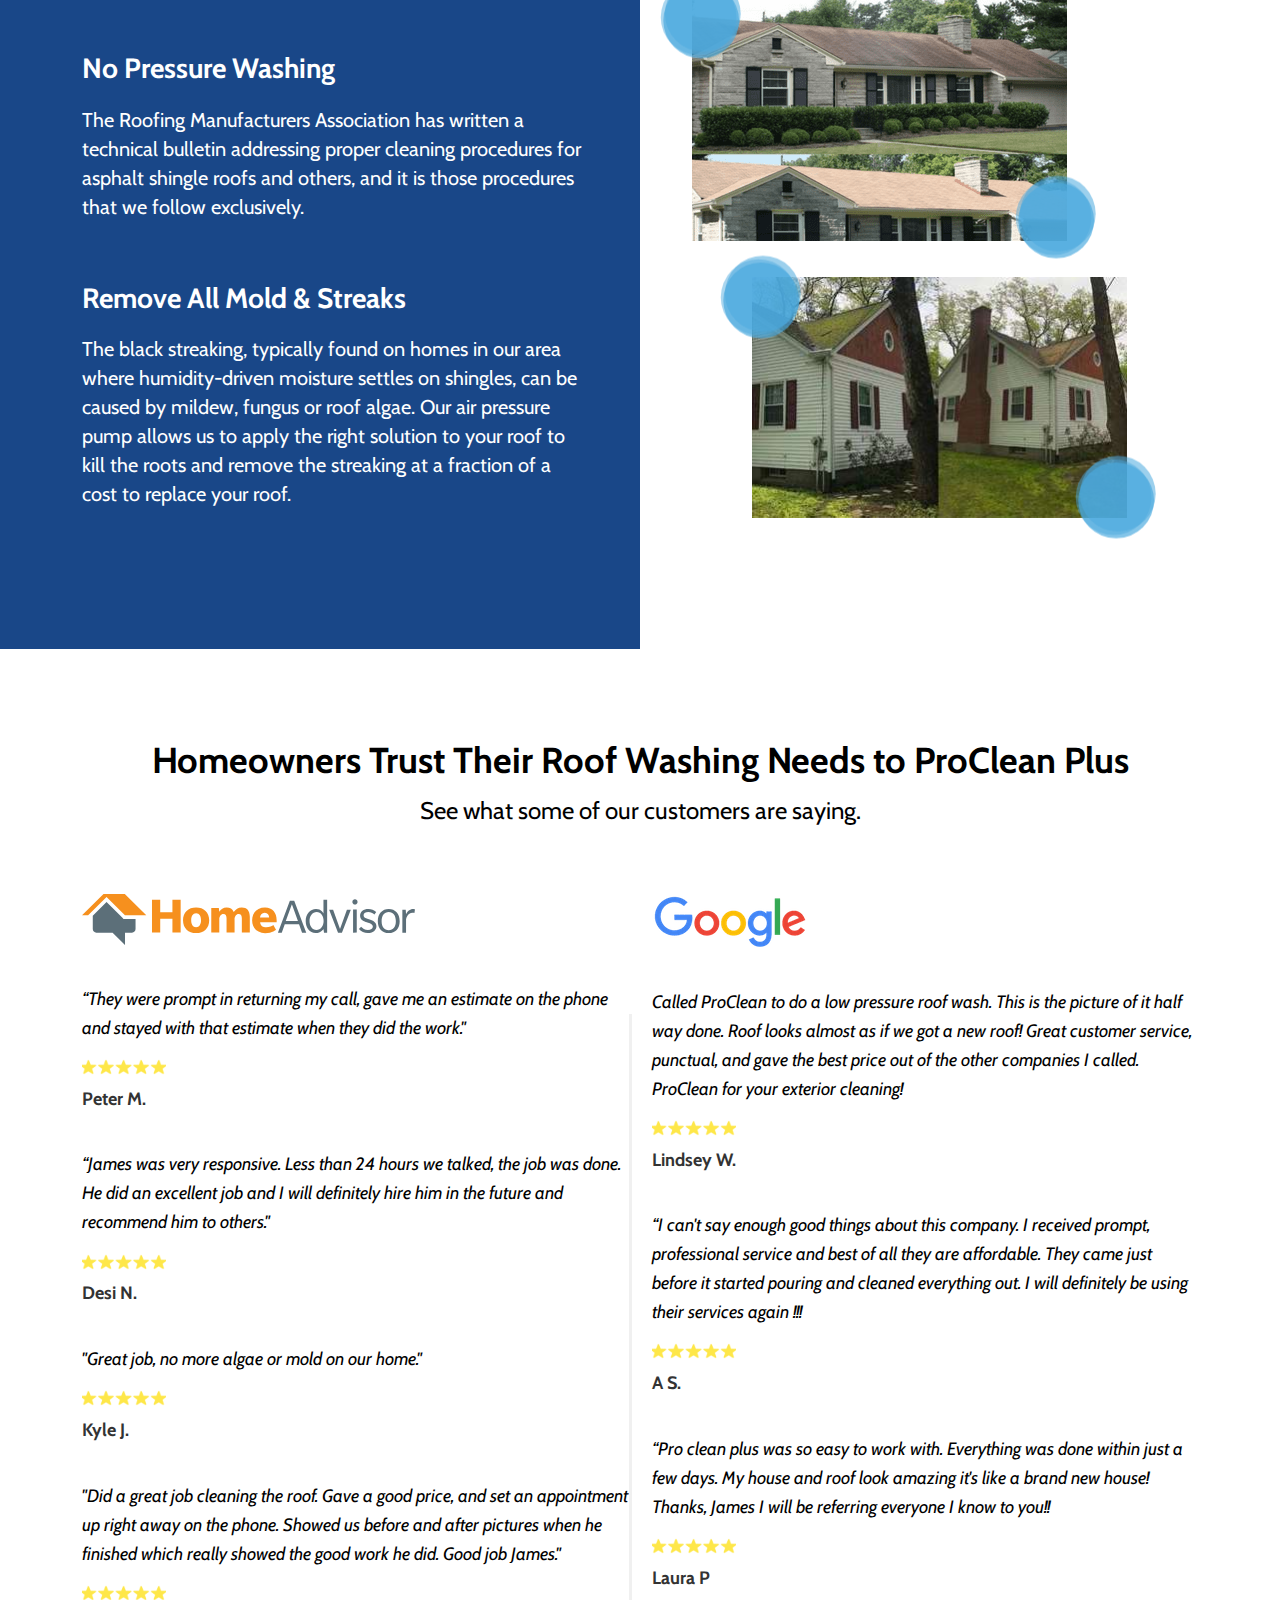
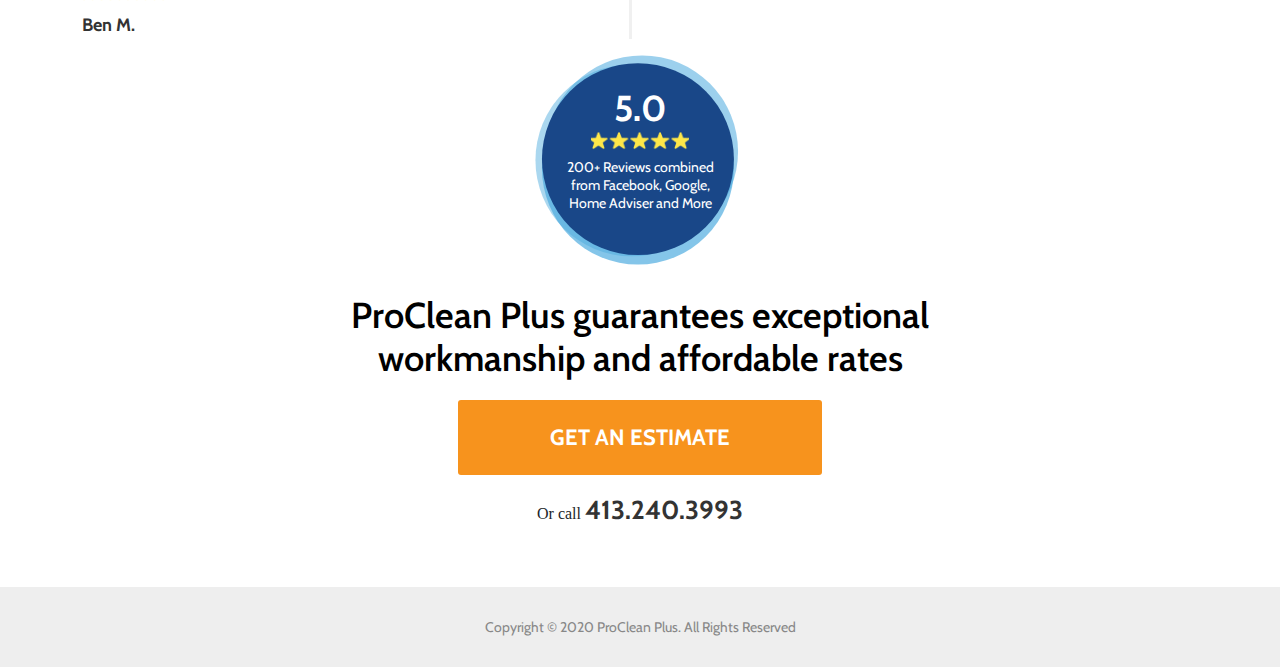
==== commit b1411f5e: "update" ====
--- a/roofwash.html
+++ b/roofwash.html
@@ -114,18 +114,12 @@
             <div class="container">
                 <div class="row">
                     <div class="col-lg-6 col-md-6">
-                        <div class="single-work see-it-item">
-                            <div class="see-it-btn">
-                                <a class="before-btn" href="#">Before</a>
-                            </div>
+                        <div class="single-work">
                             <img src="./assets/Images/roof-washing/cleanHome1.jpg" alt="" />
                         </div>
                     </div>
                     <div class="col-lg-6 col-md-6">
-                        <div class="single-work see-it-item">
-                            <div class="see-it-btn">
-                                <a class="before-btn" href="#">After</a>
-                            </div>
+                        <div class="single-work single-work2">
                             <img src="./assets/Images/roof-washing/cleanHome.jpg" alt="" />
                         </div>
                     </div>
@@ -176,7 +170,6 @@
                             </div>
                         </div>
                     </div>
-
                 </div>
             </div>
         </div>
--- a/assets/css/style.css
+++ b/assets/css/style.css
@@ -547,12 +547,13 @@
 .hero-list p:before {
   position: absolute;
   left: 0;
+  content: "";
   top: 0;
-  content: "";
   width: 20px;
   height: 20px;
-  background: #333;
-  /* background: url(../Images/roof-washing/list-circle.svg); */
+  /* background: #333; */
+  background: url(../Images/roof-washing/list-circle.svg) no-repeat scroll
+    center center/cover;
   border-radius: 50%;
 }
 
@@ -661,48 +662,26 @@
   width: 100%;
   height: 300px;
 }
-.single-work.see-it-item .see-it-btn a {
-  font-weight: 700;
-  font-family: "Luckiest Guy";
+.see-it .roof-section-title {
+  margin-bottom: 100px;
+}
+
+.single-work.see-it-item {
+  position: relative;
+}
+
+.washing-process .roof-section-title {
+  margin-bottom: 60px;
+}
+
+.single-washing-process h3 {
+  font-family: Cabin;
+  font-weight: 700;
+  font-style: normal;
   font-size: 28px;
   color: rgb(255, 255, 255);
-  font-style: normal;
-  position: absolute;
-  text-align: center;
-  top: 50%;
-  left: 50%;
-  transform: translate(-50%, -50%);
-}
-.see-it .roof-section-title {
-  margin-bottom: 100px;
-}
-.single-work.see-it-item .see-it-btn {
-  position: absolute;
-  background: url(../Images/roof-washing/circle-before-after.svg);
-  height: 150px;
-  width: 150px;
-  text-align: center;
-  border-radius: 50%;
-  left: -10px;
-  top: -83px;
-}
-
-.single-work.see-it-item {
-  position: relative;
-}
-
-.washing-process .roof-section-title {
-  margin-bottom: 60px;
-}
-
-.single-washing-process h3 {
-  font-family: Cabin;
-  font-weight: 700;
-  font-style: normal;
-  font-size: 28px;
-  color: rgb(255, 255, 255);
-}
-
+  margin-bottom: 20px;
+}
 .single-washing-process p {
   font-family: Cabin;
   font-weight: 400;
@@ -710,6 +689,7 @@
   color: rgb(255, 255, 255);
   font-size: 20px;
   padding-right: 40px;
+  line-height: 29px;
 }
 .washing-process {
   position: relative;
@@ -726,13 +706,13 @@
   z-index: -1;
 }
 .single-washing-process {
-  margin-top: 40px;
+  margin-bottom: 60px;
+}
+.washing-process-content {
+  padding: 80px 0px;
 }
 .roof-section-title {
   margin: 40px 0;
-}
-.single-washing-img.second-washing-img {
-  margin-top: 50px;
 }
 .single-washing-img img {
   position: relative;
@@ -752,15 +732,18 @@
 }
 .washing-process-images {
   padding-left: 40px;
+  margin-top: 25px;
 }
 .single-washing-img.second-washing-img {
-  margin-top: 50px;
-  margin-left: 60px;
-}
+  margin: 40px 60px 40px;
+}
+
 .customers-feedback {
   padding: 90px 0 60px;
 }
-
+.customers-feedback .feedback-title {
+  margin-bottom: 70px;
+}
 .feedback-title h2 {
   font-family: Cabin;
   font-weight: 700;
@@ -790,7 +773,7 @@
 }
 
 .single-customer-feedback {
-  margin-top: 30px;
+  margin-top: 40px;
 }
 
 .single-customer-feedback p {
@@ -911,7 +894,7 @@
 .single-feedback.single-right-feedback:before {
   position: absolute;
   left: -23px;
-  top: 85px;
+  top: 120px;
   content: "";
   z-index: 52;
   width: 3px;
@@ -930,6 +913,151 @@
   background: rgba(238, 238, 238, 1);
   padding: 27px;
 }
+/* pressure washing */
+.roof-hero-content.washing-hero-content p {
+  line-height: 32px;
+  font-size: 28px;
+}
+.roof-hero-content.washing-hero-content h2 {
+  font-size: 50px;
+  padding-right: 30px;
+}
+/* our work */
+.work-title h2 {
+  font-family: Cabin;
+  font-weight: 700;
+  font-style: normal;
+  font-size: 48px;
+  color: rgb(0, 0, 0);
+  text-align: center;
+  margin-bottom: 95px;
+}
+.our-work-area {
+  padding: 50px 0 30px;
+}
+
+.single-work {
+  margin-bottom: 60px;
+  position: relative;
+}
+.single-work.single-work1 {
+  margin-top: 40px;
+}
+.single-work:before {
+  position: absolute;
+  content: "Before";
+  left: -38px;
+  top: -80px;
+  width: 140px;
+  height: 140px;
+  /* background: #000; */
+  background: url(../Images/our-work/our-works-before-after.svg) no-repeat
+    scroll center center/cover;
+  font-weight: 400;
+  font-family: "Luckiest Guy";
+  font-size: 28px;
+  color: rgb(255, 255, 255);
+  font-style: normal;
+  text-align: center;
+  align-items: center;
+  display: flex;
+  justify-content: center;
+  font-weight: 700;
+}
+.single-work.single-work2:before {
+  content: "After";
+}
+.row.double-img .single-work.single-work2 {
+  margin-top: 110px;
+  margin-bottom: 0;
+}
+.out-work-btn.text-center {
+  background: url(../Images/our-work/our-work-btn-bg.svg) no-repeat scroll
+    center center/cover;
+  padding: 55px;
+  margin: 35px 0 0;
+}
+/* Our Power Washing Services */
+.customers-feedback.washing-service-feedback .single-customer-feedback {
+  margin-top: 40px;
+}
+.customers-feedback.washing-service-feedback .feedback-title {
+  margin-bottom: 60px;
+}
+.customers-feedback.washing-service-feedback .feedback-title h2 {
+  font-family: Cabin;
+  font-weight: 700;
+  font-style: normal;
+  font-size: 48px;
+  color: rgb(0, 0, 0);
+}
+.washing-service-images .single-washing-img.second-washing-img {
+  margin: 40px 60px 40px;
+}
+.washing-service-images {
+  padding: 20px 0;
+  padding-left: 40px;
+}
+.single-washing-service h3 {
+  font-family: Cabin;
+  font-weight: 700;
+  font-style: normal;
+  font-size: 28px;
+  color: rgb(255, 255, 255);
+  margin-bottom: 20px;
+}
+
+.washing-service-content .single-washing-service p {
+  font-family: Cabin;
+  font-weight: 400;
+  font-style: normal;
+  color: rgb(255, 255, 255);
+  font-size: 20px;
+  line-height: 29px;
+  padding-right: 40px;
+}
+
+.washing-service-content .single-washing-service {
+  margin-bottom: 70px;
+}
+.washing-service-images .single-washing-img img {
+  max-width: 375px;
+  max-height: 240px;
+  height: 240px;
+  width: 375px;
+}
+.single-washing-img {
+  position: relative;
+  max-width: 375px;
+  max-height: 240px;
+  height: 240px;
+  width: 375px;
+}
+.single-washing-img:before {
+  position: absolute;
+  left: -35px;
+  content: "";
+  top: -25px;
+  width: 90px;
+  height: 90px;
+  /* background: #333; */
+  background: url(../Images/our-work/our-works-before-after.svg) no-repeat
+    scroll center center/cover;
+  border-radius: 50%;
+}
+
+.single-washing-img:after {
+  position: absolute;
+  right: -35px;
+  content: "";
+  bottom: -25px;
+  width: 90px;
+  height: 90px;
+  /* background: #333; */
+  background: url(../Images/our-work/our-works-before-after.svg) no-repeat
+    scroll center center/cover;
+  border-radius: 50%;
+}
 /* Responsive */
 
 @media (min-width: 1200px) {
@@ -1058,7 +1186,96 @@
   footer.footer-area {
     text-align: center;
   }
+
   /* Roof washing */
+  .roof-head-right img {
+    width: 54px;
+  }
+  .single-washing-img.second-washing-img {
+    margin: 65px 0px 0;
+  }
+  .roof-hero-content h2 {
+    font-size: 44px;
+  }
+  .roof-hero-content > p {
+    font-size: 20px;
+    margin: 22px 0;
+  }
+
+  .hero-list p {
+    font-size: 18px;
+  }
+
+  .roof-washing-form p {
+    font-size: 13px;
+    line-height: 21px;
+  }
+
+  .washing-process-images .single-washing-img.second-washing-img {
+    margin: 30px 28px 0;
+  }
+
+  .washing-process-images .single-washing-img {
+    position: relative;
+    max-width: 270px;
+    max-height: 210px;
+    height: 210px;
+    width: 270px;
+  }
+  .washing-process-images .single-washing-img:before {
+    left: -24px;
+    top: -25px;
+    width: 60px;
+    height: 60px;
+  }
+  .washing-process-images .single-washing-img:after {
+    right: -35px;
+    content: "";
+    bottom: 6px;
+    width: 60px;
+    height: 60px;
+  }
+  .clean-work .single-work:before {
+    left: -10px;
+    top: -50px;
+    width: 90px;
+    height: 90px;
+    font-size: 20px;
+  }
+  .see-it .roof-section-title {
+    margin: 0px 0 70px;
+  }
+  .roof-section-title h2 {
+    font-size: 30px;
+    margin-bottom: 32px;
+  }
+  .clean-work.see-it.py-50 .single-work {
+    margin-bottom: 40px;
+  }
+  .washing-process .single-washing-process h3 {
+    font-size: 24px;
+    margin-bottom: 15px;
+  }
+
+  .washing-process .washing-process-content {
+    padding: 30px 0px;
+  }
+  .washing-process .single-washing-process {
+    margin-bottom: 35px;
+  }
+  .washing-process .single-washing-process p {
+    padding-right: 0;
+    font-size: 18px;
+  }
+  .feedback-title h2 {
+    font-size: 25px;
+  }
+  .feedback-title p {
+    font-size: 22px;
+  }
+  .single-feedback img {
+    width: 280px;
+  }
 }
 
 @media only screen and (min-width: 576px) and (max-width: 767px) {
@@ -1173,14 +1390,14 @@
     right: 14px;
     margin-left: auto;
   }
-  .single-work {
+  .single-clean-work {
     padding: 0 20px;
   }
   .testimonial-area {
     position: relative;
     padding: 100px 0 20px;
   }
-  .single-work img {
+  .single-clean-work img {
     height: 400px;
     width: 100%;
   }
@@ -1231,4 +1448,172 @@
     text-align: center;
   }
   /* Roof washing */
-}
+  .roof-head-right img {
+    display: none;
+  }
+  .roof-hero-area.d-flex.align-items-center {
+    padding: 40px 0 15px;
+    background: #fff;
+    margin-top: 2px;
+  }
+  .roof-hero-content h2 {
+    font-size: 40px;
+  }
+  .roof-hero-content > p {
+    font-size: 23px;
+    margin: 20px 0;
+  }
+
+  .hero-list p:before {
+    top: 3px;
+  }
+
+  .roof-washing-form {
+    background: #fff;
+  }
+
+  .roof-washing-form p {
+    font-size: 21px;
+    margin-bottom: 20px;
+  }
+  .clean-work.see-it.py-50 {
+    padding: 0px 0;
+  }
+
+  .clean-work .single-work:before {
+    left: -10px;
+    top: -45px;
+    width: 75px;
+    height: 75px;
+    font-size: 18px;
+  }
+  .clean-work.see-it.py-50 .single-work {
+    padding-left: 8px;
+  }
+  .single-work.single-work2 {
+    margin-top: -90px;
+    margin-left: 119px;
+    margin-bottom: 0;
+  }
+  .clean-work .single-work img {
+    width: 230px;
+  }
+  .single-work.single-work2:before {
+    content: "After";
+    right: 22px !important;
+  }
+  .see-it .roof-section-title {
+    margin: 5px 0 50px;
+  }
+  .customers-feedback .feedback-title {
+    margin-bottom: 45px;
+  }
+  .roof-section-title h2 {
+    font-size: 28px;
+  }
+  .washing-process:before {
+    width: 100%;
+  }
+  .single-washing-process p {
+    font-size: 18px;
+    padding-right: 0;
+    line-height: 28px;
+  }
+  .single-washing-process h3 {
+    font-size: 24px;
+    margin-bottom: 15px;
+  }
+  .single-washing-process {
+    margin-bottom: 30px;
+  }
+  .washing-process-content {
+    padding: 80px 0px 20px;
+  }
+
+  .washing-process-images .single-washing-img {
+    width: 100%;
+    margin: 0 auto;
+  }
+  .single-washing-img.first-washing-img {
+    margin-bottom: 45px;
+  }
+  .washing-process {
+    position: relative;
+    padding-bottom: 60px;
+  }
+  .washing-process-images {
+    padding-left: 0;
+    margin-top: 0;
+    padding: 0 25px;
+  }
+  .washing-process-images .single-washing-img:before {
+    left: -30px;
+    content: "";
+    top: -25px;
+    width: 65px;
+    height: 65px;
+  }
+
+  .washing-process-images .single-washing-img:after {
+    position: absolute;
+    right: -30px;
+    content: "";
+    bottom: -25px;
+    width: 65px;
+    height: 65px;
+  }
+  .customers-feedback {
+    padding: 50px 0 35px;
+  }
+  .feedback-title h2 {
+    font-size: 28px;
+    padding: 0 25px;
+  }
+  .feedback-title p {
+    font-size: 18px;
+  }
+  .single-customer-feedback {
+    margin-top: 30px;
+  }
+  .single-feedback img {
+    width: 240px;
+  }
+  .single-feedback.single-right-feedback {
+    margin-top: 40px;
+  }
+  .customer-review {
+    width: 200px;
+    height: 200px;
+  }
+  .customer-content h3 br {
+    display: none;
+  }
+  .customer-content h3 {
+    font-size: 26px;
+    margin: 10px 0 15px;
+  }
+  .customer-help p a {
+    font-size: 18px;
+  }
+  a.roof-btn {
+    width: 100%;
+    height: 52px;
+    line-height: 52px;
+    font-size: 18px;
+  }
+  .customer-review h4 {
+    font-size: 28px;
+  }
+  .customer-review img {
+    width: 98px;
+    margin: 4px 0px;
+  }
+  .customer-review p {
+    font-size: 12px;
+    padding: 0px 27px;
+    line-height: 18px;
+  }
+  .customer-help p {
+    margin-top: 6px;
+  }
+}
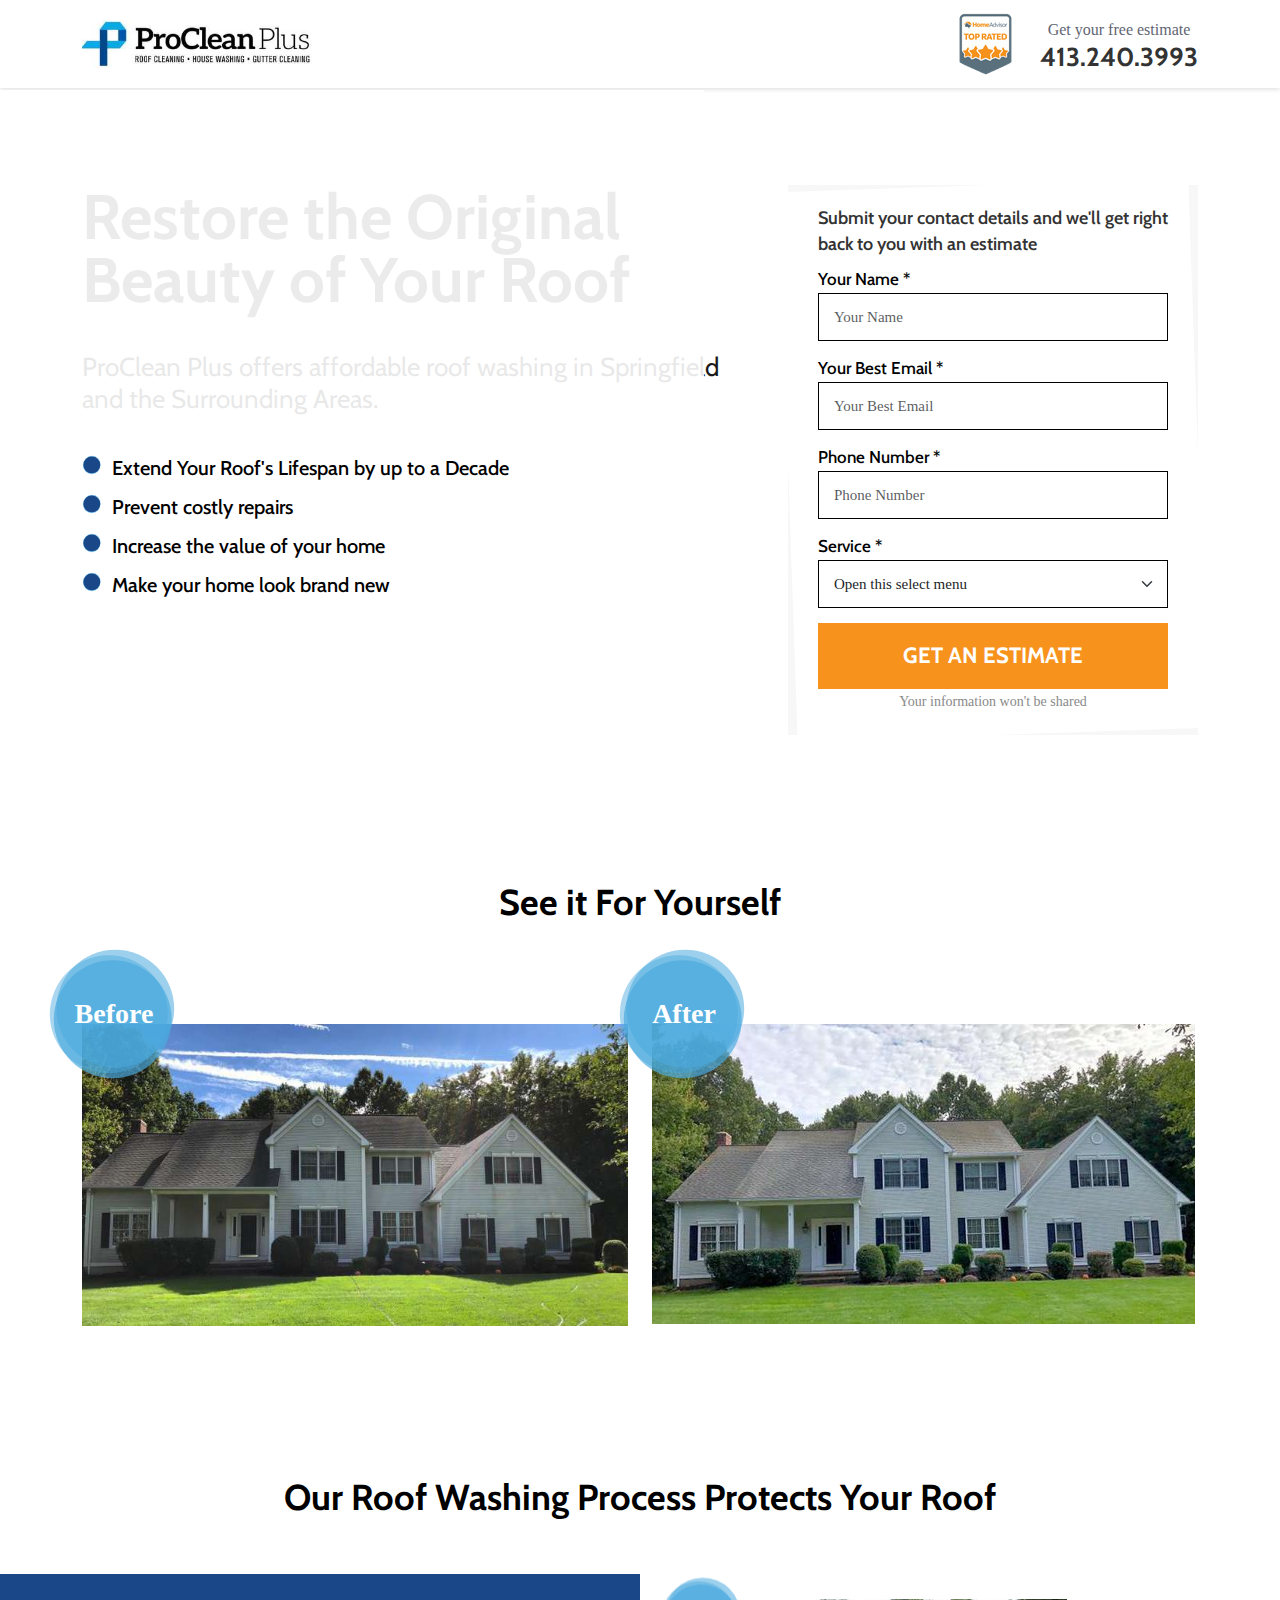
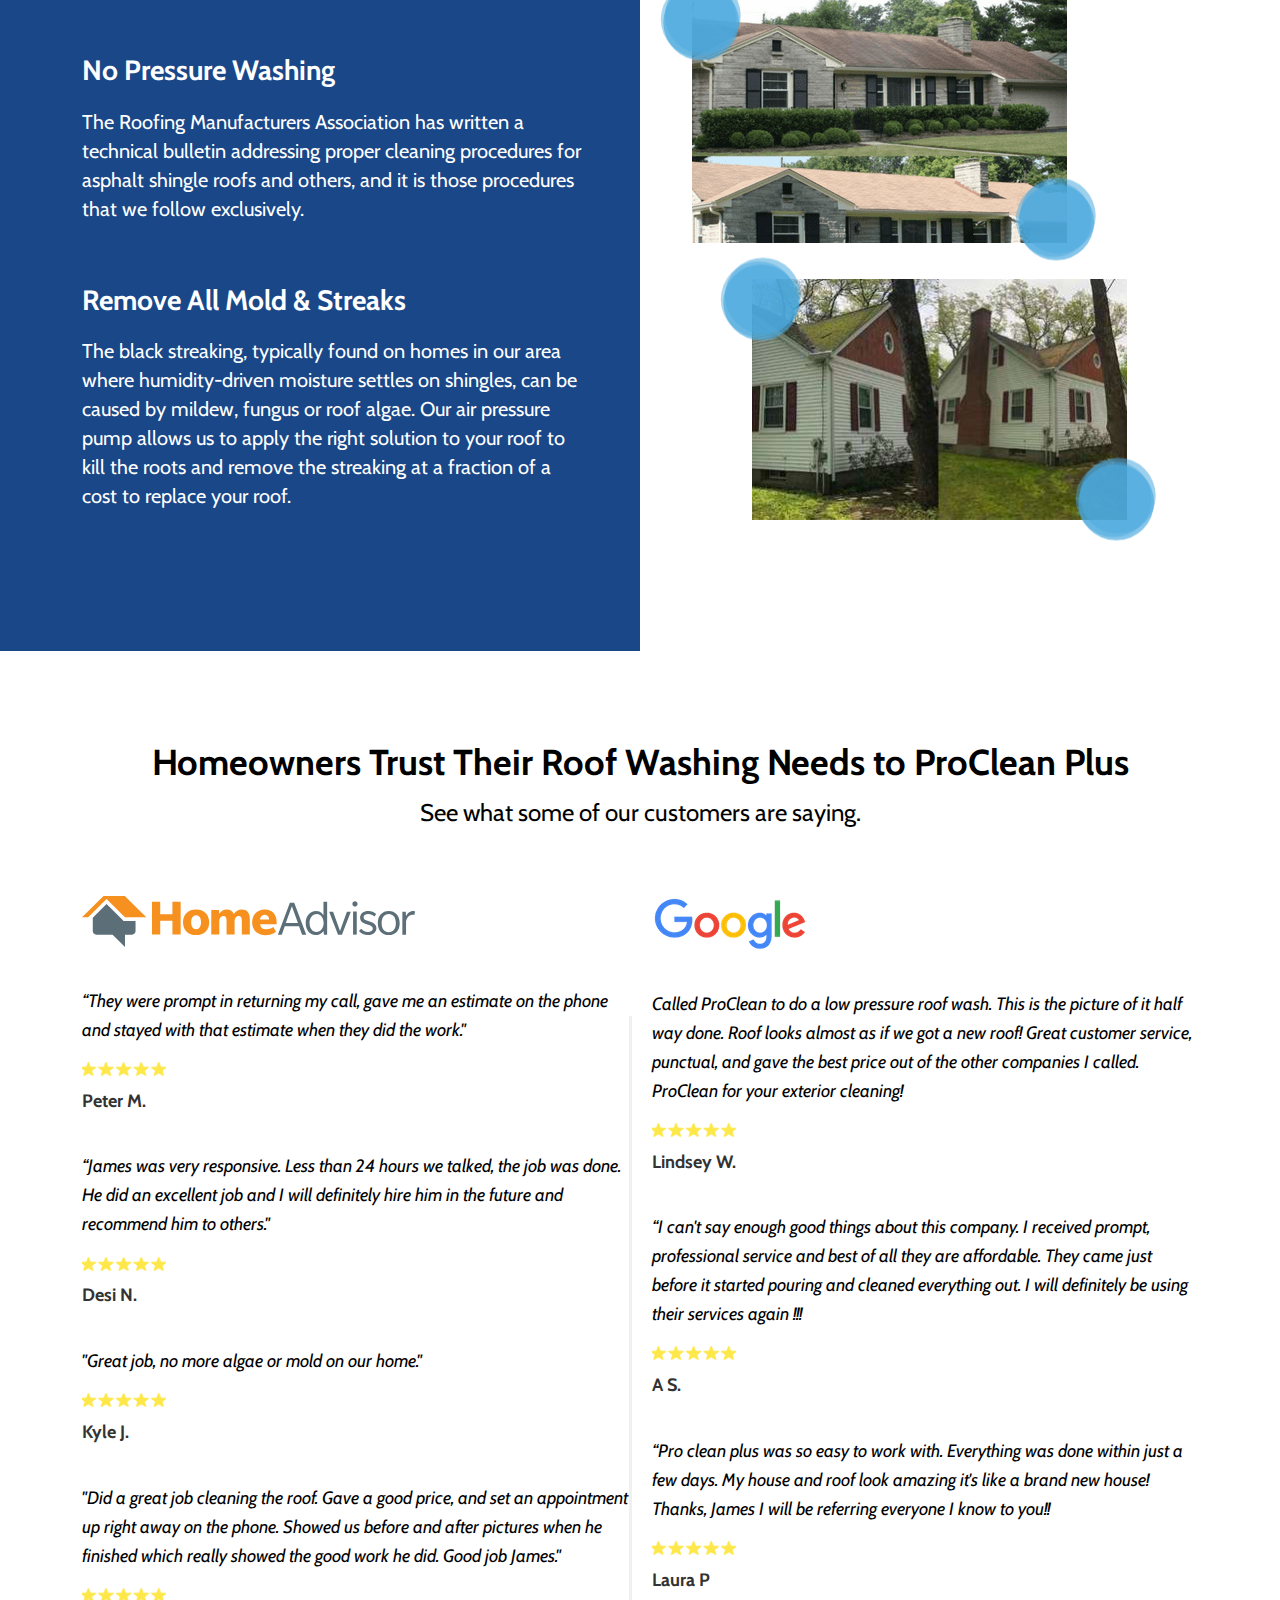
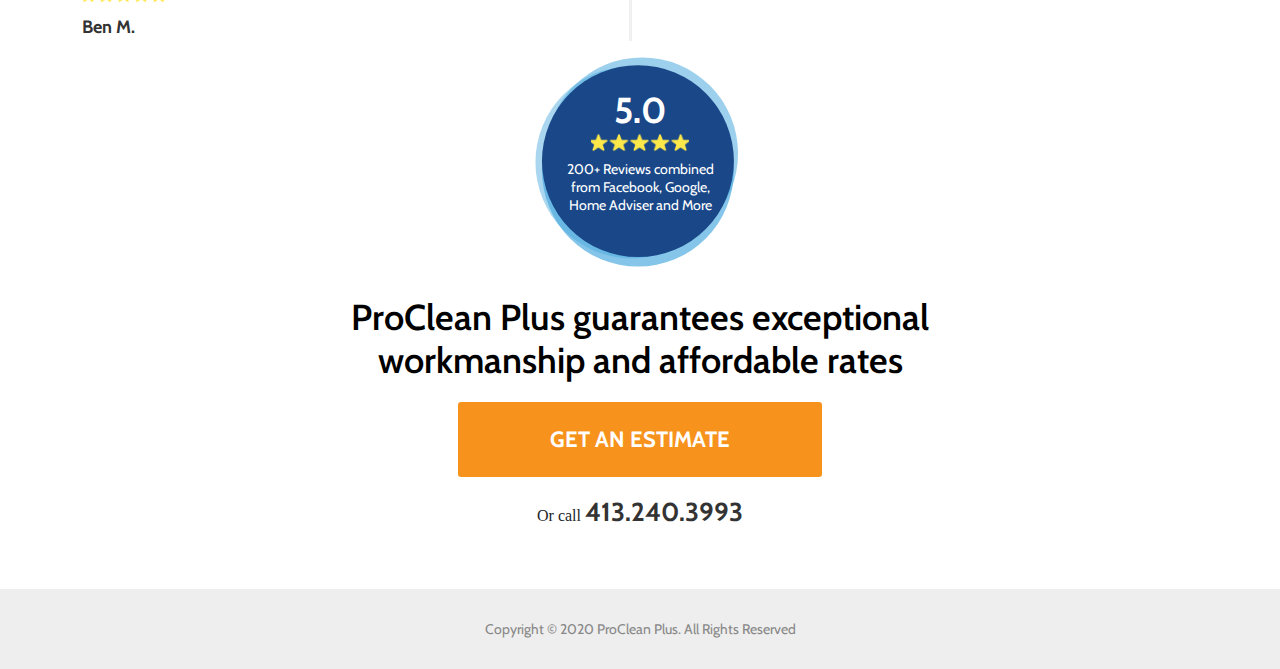
==== commit 23895d4e: "update" ====
--- a/roofwash.html
+++ b/roofwash.html
@@ -45,7 +45,7 @@
         <div class="roof-hero-area d-flex align-items-center">
             <div class="container">
                 <div class="row">
-                    <div class="col-md-7">
+                    <div class="col-md-6 col-lg-7">
                         <div class="roof-hero-content">
                             <h2>Restore the Original Beauty of Your Roof</h2>
                             <p>ProClean Plus offers affordable roof washing in Springfield and the Surrounding Areas.
@@ -58,7 +58,7 @@
                             </div>
                         </div>
                     </div>
-                    <div class="col-md-5">
+                    <div class="col-md-6 col-lg-5">
                         <div class="roof-washing-form">
                             <p>Submit your contact details and we'll get right back to you with an estimate</p>
                             <form action="#">
--- a/assets/css/style.css
+++ b/assets/css/style.css
@@ -511,10 +511,55 @@
   text-decoration: none;
   margin-right: 0;
 }
+.washing-service-content {
+  margin-top: 0;
+}
+
+.roof-hero-area.washing-hero {
+  padding: 95px 0 56px;
+  background: url(https://d9hhrg4mnvzow.cloudfront.net/get.procleanplus.co/washing/897b84f7-power-washing-header_1000000…o.jpg);
+  background-repeat: no-repeat;
+  background-size: cover;
+  position: relative;
+}
+
+.roof-hero-area.washing-hero:before {
+  position: absolute;
+  left: 0;
+}
+.roof-hero-content.washing-hero-content {
+  padding-top: 36px;
+}
+.roof-hero-area:before {
+  font-size: 28px;
+  color: rgb(255, 255, 255);
+  content: "";
+  width: 55%;
+  height: 100%;
+  position: absolute;
+  top: 0;
+  left: 0;
+  background: rgb(255, 255, 255, 0.9);
+  z-index: 0;
+}
+
+.roof-hero-content.washing-hero-content {
+  z-index: 99;
+  position: relative;
+}
+
+.roof-hero-content.washing-hero-content p {
+  padding-right: 72px;
+}
 /* roof hero area */
 .roof-hero-area.d-flex.align-items-center {
   padding: 95px 0 56px;
-  background: #ddd;
+  background: url(https://d9hhrg4mnvzow.cloudfront.net/get.procleanplus.co/washing/897b84f7-power-washing-header_100000000000000000001o.jpg);
+  background-repeat: no-repeat;
+  background-size: cover;
+  position: relative;
+  overflow: hidden;
+  margin-top: 2px;
 }
 .roof-hero-content h2 {
   font-family: Cabin;
@@ -1188,18 +1233,39 @@
   }
 
   /* Roof washing */
+  .roof-hero-content h2 {
+    font-size: 38px;
+  }
   .roof-head-right img {
-    width: 54px;
+    width: 54px !important;
+  }
+  .roof-logo img {
+    width: 235px !important;
+  }
+  .customers-feedback .single-customer-feedback img {
+    width: 90px;
+  }
+  .roof-hero-area.d-flex.align-items-center {
+    padding: 60px 0 35px;
+  }
+  .roof-washing-form .roof-washing-form .form-group {
+    margin-bottom: 10px;
+  }
+  input.roof-btn {
+    height: 54px;
+    line-height: 54px;
+    font-size: 20px;
   }
   .single-washing-img.second-washing-img {
     margin: 65px 0px 0;
   }
-  .roof-hero-content h2 {
-    font-size: 44px;
-  }
   .roof-hero-content > p {
-    font-size: 20px;
-    margin: 22px 0;
+    font-size: 17px;
+    margin: 16px 0;
+    line-height: 27px;
+  }
+  .hero-list p {
+    font-size: 16px;
   }
 
   .hero-list p {
@@ -1209,8 +1275,11 @@
   .roof-washing-form p {
     font-size: 13px;
     line-height: 21px;
-  }
-
+    padding-top: 12px;
+  }
+  .washing-service-content {
+    margin-top: 60px;
+  }
   .washing-process-images .single-washing-img.second-washing-img {
     margin: 30px 28px 0;
   }
@@ -1250,10 +1319,19 @@
     margin-bottom: 32px;
   }
   .clean-work.see-it.py-50 .single-work {
-    margin-bottom: 40px;
+    margin-bottom: 0px;
+  }
+  .clean-work.see-it.py-50 {
+    padding: 30px 0;
+  }
+  .roof-section-title {
+    margin-bottom: 15px;
+  }
+  .washing-process-images {
+    padding-left: 20px;
   }
   .washing-process .single-washing-process h3 {
-    font-size: 24px;
+    font-size: 22px;
     margin-bottom: 15px;
   }
 
@@ -1265,7 +1343,7 @@
   }
   .washing-process .single-washing-process p {
     padding-right: 0;
-    font-size: 18px;
+    font-size: 16px;
   }
   .feedback-title h2 {
     font-size: 25px;
@@ -1276,12 +1354,93 @@
   .single-feedback img {
     width: 280px;
   }
+  .customers-feedback .feedback-title {
+    margin-bottom: 50px;
+  }
+  /* power washing service page */
+  .roof-hero-content.washing-hero-content h2 {
+    font-size: 28px;
+    padding-right: 18px;
+  }
+  .roof-hero-content.washing-hero-content p {
+    line-height: 27px;
+    font-size: 18px;
+  }
+  .washing-hero-form.roof-washing-form .form-group {
+    margin-bottom: 10px;
+  }
+  .our-work-area .single-work:before {
+    left: -38px;
+    top: -46px;
+    width: 80px;
+    height: 80px;
+    font-size: 20px;
+  }
+  .our-work-area .single-work {
+    margin-bottom: 40px;
+  }
+  .washing-service-feedback .customer-content h3 {
+    font-size: 25px;
+  }
+  .washing-service-images .single-washing-img img {
+    max-width: 375px;
+    max-height: 240px;
+    height: 240px;
+    width: 100%;
+  }
+  .single-washing-img.first-washing-img .single-washing-img {
+    width: 100%;
+  }
+  .washing-service-images .single-washing-img.second-washing-img {
+    margin: 40px 60px 40px;
+    margin-left: 0;
+  }
+  .washing-service-content .single-washing-service {
+    margin-bottom: 30px;
+  }
+  .single-washing-service h3 {
+    font-size: 20px;
+    margin-bottom: 15px;
+  }
+  .customers-feedback.washing-service-feedback .feedback-title h2 br {
+    display: none;
+  }
+
+  .customers-feedback.washing-service-feedback .feedback-title h2 {
+    font-family: Cabin;
+    font-weight: 700;
+    font-style: normal;
+    font-size: 38px;
+    color: rgb(0, 0, 0);
+  }
+  .single-customer-feedback p {
+    font-size: 16px;
+    line-height: 28px;
+  }
+  .customers-feedback.washing-service-feedback .single-customer-feedback {
+    margin-top: 30px;
+  }
+  .roof-washing-form {
+    padding: 0 20px;
+  }
+  .washing-process.power-washing-service .single-washing-img {
+    width: 100%;
+  }
+  .single-feedback.single-right-feedback:before {
+    left: -12px;
+  }
+  .roof-hero-content.washing-hero-content {
+    padding-top: 20px;
+  }
 }
 
 @media only screen and (min-width: 576px) and (max-width: 767px) {
 }
 
 @media (max-width: 575px) {
+  .roof-hero-content.washing-hero-content {
+    padding-top: 0px;
+  }
   a.btn-primary.desktop-btn {
     display: none;
   }
@@ -1565,6 +1724,9 @@
   .customers-feedback {
     padding: 50px 0 35px;
   }
+  .customers-feedback .single-customer-feedback img {
+    width: 90px;
+  }
   .feedback-title h2 {
     font-size: 28px;
     padding: 0 25px;
@@ -1616,4 +1778,132 @@
   .customer-help p {
     margin-top: 6px;
   }
-}
+  /* power washing page */
+  .our-work-area {
+    padding: 20px 0 20px;
+  }
+  .our-work-area .single-work.single-work2 {
+    margin-top: 0;
+    margin-left: 0;
+    margin-bottom: 0;
+  }
+  .row.double-img .single-work img {
+    height: 215px;
+  }
+  .washing-service-images .single-washing-img.second-washing-img {
+    margin: 40px 60px 40px;
+    margin-left: 0;
+  }
+  .washing-service-images {
+    padding-left: 0;
+  }
+  .customers-feedback.washing-service-feedback .feedback-title h2 br {
+    display: none;
+  }
+
+  .customers-feedback.washing-service-feedback .feedback-title h2 {
+    font-size: 32px;
+    padding: 0;
+  }
+  .washing-service-content .washing-service-content {
+    padding-top: 40px;
+  }
+  .washing-service-content .single-washing-service h3 {
+    font-size: 22px;
+    margin-bottom: 12px;
+  }
+  .washing-service-content .single-washing-service p {
+    font-size: 16px;
+    line-height: 26px;
+    padding-right: 10px;
+  }
+  .washing-service-content .single-washing-service {
+    margin-bottom: 30px;
+  }
+  .our-work-area .single-work.single-work2 {
+    margin-top: 0;
+    margin-left: 0;
+    margin-bottom: 0;
+  }
+  .our-work-area .single-work:before {
+    left: -10px;
+    top: -42px;
+    width: 85px;
+    height: 85px;
+    font-size: 18px;
+  }
+  .customers-feedback.washing-service-feedback .feedback-title h2 br {
+    display: none;
+  }
+
+  .washing-service-content {
+    padding-top: 40px;
+  }
+
+  .row.double-img .single-work img {
+    height: 240px;
+  }
+
+  .row.double-img .single-work {
+    margin: 0;
+  }
+
+  .row.double-img .col-md-6 {
+    width: 50%;
+  }
+
+  .row.double-img {
+    margin-top: 50px;
+  }
+  .washing-service-images .single-washing-img:before {
+    left: -15px;
+    top: -25px;
+    width: 60px;
+    height: 60px;
+  }
+  .washing-service-images .single-washing-img:after {
+    right: -15px;
+    bottom: -25px;
+    width: 60px;
+    height: 60px;
+  }
+  .roof-hero-content.washing-hero-content h2 {
+    font-size: 32px;
+    padding-right: 0;
+  }
+  .roof-hero-content.washing-hero-content p {
+    line-height: 30px;
+    font-size: 20px;
+    margin-top: 0;
+  }
+  input.roof-btn {
+    font-size: 18px;
+    width: 100%;
+    height: 52px;
+    line-height: 52px;
+  }
+  .roof-washing-form .form-group {
+    margin-bottom: 10px;
+  }
+  .roof-washing-form.washing-hero-form .roof-washing-form p {
+    font-size: 19px;
+    margin-bottom: 20px;
+  }
+  .work-title h2 {
+    margin-bottom: 20px;
+  }
+  .our-work-area {
+    padding: 10px 0 30px;
+  }
+  .work-title h2 {
+    font-size: 32px;
+    margin-bottom: 15px;
+  }
+  .row.double-img .single-work.single-work2 {
+    margin-top: 0;
+    margin-bottom: 0;
+  }
+  .roof-hero-area.washing-hero:before {
+    width: 100%;
+  }
+}
